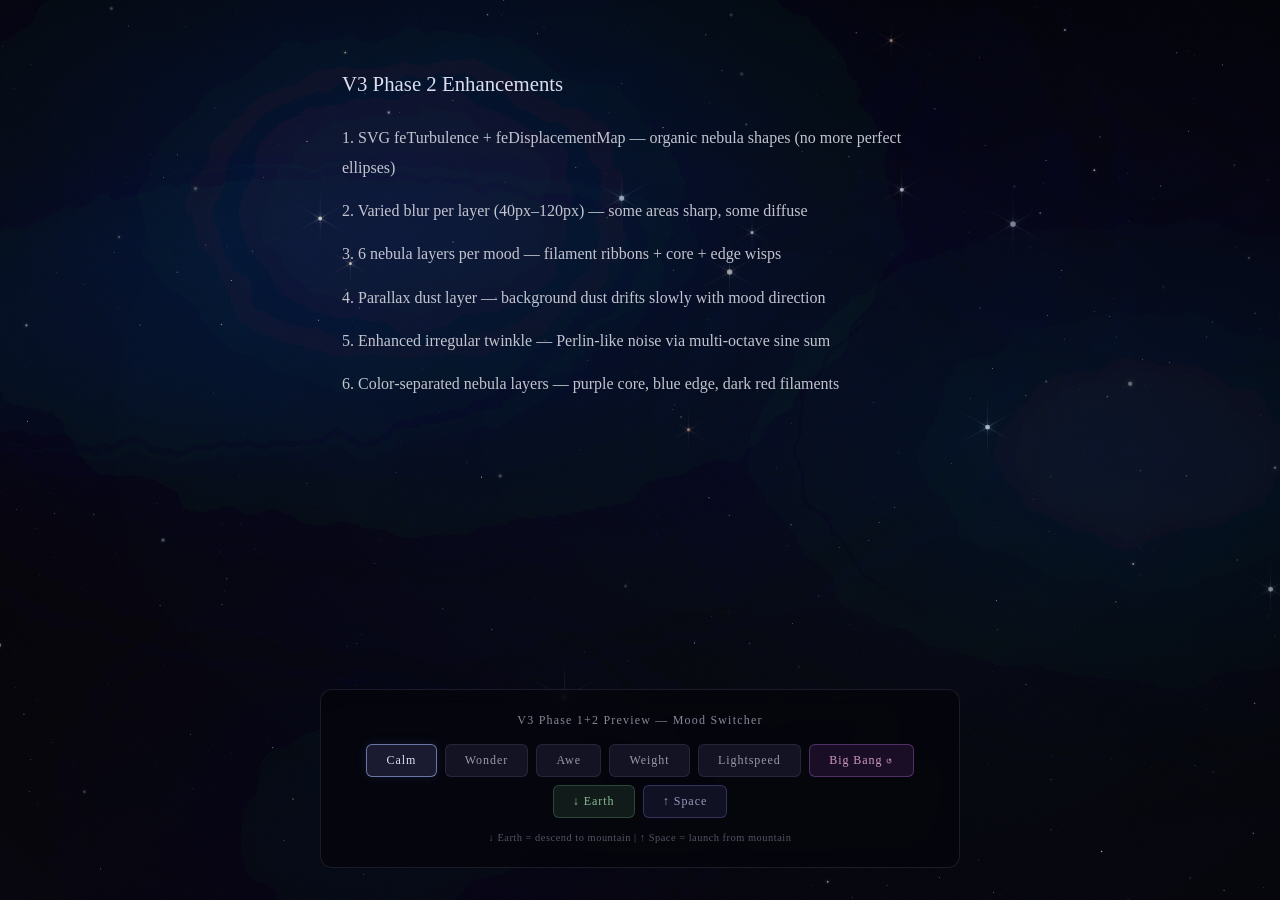
==== prototype-v3/index.html @ c9ac5941 "Add combined_manuscript_r019, music assets, catalog, and prototypes" ====
<!DOCTYPE html>
<html lang="zh-CN">
<head>
    <meta charset="UTF-8">
    <meta name="viewport" content="width=device-width, initial-scale=1.0">
    <title>Cinematic Space Background — V3 Phase 2 Preview</title>
    <link rel="stylesheet" href="style.css">
</head>
<body>
    <!-- SVG Filters for nebula distortion (Phase 2) -->
    <svg class="svg-filters" xmlns="http://www.w3.org/2000/svg">
        <defs>
            <!-- Turbulence filter for organic nebula shapes -->
            <filter id="nebula-warp-1" x="-20%" y="-20%" width="140%" height="140%">
                <feTurbulence type="fractalNoise" baseFrequency="0.012" numOctaves="4" seed="1" result="noise"/>
                <feDisplacementMap in="SourceGraphic" in2="noise" scale="45" xChannelSelector="R" yChannelSelector="G"/>
            </filter>
            <filter id="nebula-warp-2" x="-20%" y="-20%" width="140%" height="140%">
                <feTurbulence type="fractalNoise" baseFrequency="0.015" numOctaves="3" seed="42" result="noise"/>
                <feDisplacementMap in="SourceGraphic" in2="noise" scale="35" xChannelSelector="R" yChannelSelector="B"/>
            </filter>
            <filter id="nebula-warp-3" x="-20%" y="-20%" width="140%" height="140%">
                <feTurbulence type="fractalNoise" baseFrequency="0.009" numOctaves="5" seed="7" result="noise"/>
                <feDisplacementMap in="SourceGraphic" in2="noise" scale="55" xChannelSelector="G" yChannelSelector="R"/>
            </filter>
            <!-- Filament texture filter for wispy nebula structure -->
            <filter id="nebula-filament" x="-10%" y="-10%" width="120%" height="120%">
                <feTurbulence type="fractalNoise" baseFrequency="0.025 0.008" numOctaves="6" seed="13" result="noise"/>
                <feDisplacementMap in="SourceGraphic" in2="noise" scale="30" xChannelSelector="R" yChannelSelector="G"/>
            </filter>
        </defs>
    </svg>

    <!-- Background noise texture overlay -->
    <div class="space-noise"></div>

    <!-- Starfield canvas (enhanced with halos + spikes + parallax dust) -->
    <canvas class="starfield" id="starfield"></canvas>

    <!-- Aurora/Nebula system (Phase 2: 6 layers per mood + SVG distortion) -->
    <div class="aurora-bg">
        <div class="aurora-set aurora-calm active" id="aurora-calm">
            <div class="aurora-layer a1"></div>
            <div class="aurora-layer a2"></div>
            <div class="aurora-layer a3"></div>
            <div class="aurora-layer a4"></div>
            <div class="aurora-layer a5"></div>
            <div class="aurora-layer a6"></div>
        </div>
        <div class="aurora-set aurora-wonder" id="aurora-wonder">
            <div class="aurora-layer a1"></div>
            <div class="aurora-layer a2"></div>
            <div class="aurora-layer a3"></div>
            <div class="aurora-layer a4"></div>
            <div class="aurora-layer a5"></div>
            <div class="aurora-layer a6"></div>
        </div>
        <div class="aurora-set aurora-awe" id="aurora-awe">
            <div class="aurora-layer a1"></div>
            <div class="aurora-layer a2"></div>
            <div class="aurora-layer a3"></div>
            <div class="aurora-layer a4"></div>
            <div class="aurora-layer a5"></div>
            <div class="aurora-layer a6"></div>
        </div>
        <div class="aurora-set aurora-weight" id="aurora-weight">
            <div class="aurora-layer a1"></div>
            <div class="aurora-layer a2"></div>
            <div class="aurora-layer a3"></div>
            <div class="aurora-layer a4"></div>
            <div class="aurora-layer a5"></div>
            <div class="aurora-layer a6"></div>
        </div>
        <div class="aurora-set aurora-lightspeed" id="aurora-lightspeed">
            <div class="aurora-layer a1"></div>
            <div class="aurora-layer a2"></div>
            <div class="aurora-layer a3"></div>
            <div class="aurora-layer a4"></div>
            <div class="aurora-layer a5"></div>
            <div class="aurora-layer a6"></div>
        </div>
    </div>

    <!-- Big Bang Reverse transition overlay (chapter opening animation) -->
    <div class="bigbang-overlay" id="bigbangOverlay">
        <div class="bigbang-flash"></div>
        <div class="bigbang-title" id="bigbangTitle">
            <p class="bigbang-subtitle">第二章</p>
            <h1 class="bigbang-heading">我不是罪人</h1>
        </div>
    </div>

    <!-- Mountain silhouette (no earth-sky backdrop — fully transparent above mountain) -->
    <div class="mountain-layer" id="mountainLayer">
        <img src="mountain.png" class="mountain-img" alt="">
    </div>

    <!-- Demo controls for preview -->
    <div class="demo-controls">
        <h3>V3 Phase 1+2 Preview — Mood Switcher</h3>
        <div class="demo-buttons">
            <button onclick="switchMood('calm')" class="active">Calm</button>
            <button onclick="switchMood('wonder')">Wonder</button>
            <button onclick="switchMood('awe')">Awe</button>
            <button onclick="switchMood('weight')">Weight</button>
            <button onclick="switchMood('lightspeed')">Lightspeed</button>
            <button onclick="triggerBigBang()" class="btn-special">Big Bang ↺</button>
            <button onclick="triggerDownToEarth()" class="btn-earth">↓ Earth</button>
            <button onclick="triggerFlyToSpace()" class="btn-space">↑ Space</button>
        </div>
        <p class="demo-hint">↓ Earth = descend to mountain | ↑ Space = launch from mountain</p>
    </div>

    <!-- Demo content to show text readability -->
    <main class="content visible">
        <section class="zone" data-mood="calm">
            <div class="text-block">
                <p class="lead">V3 Phase 2 Enhancements</p>
                <p>1. SVG feTurbulence + feDisplacementMap — organic nebula shapes (no more perfect ellipses)</p>
                <p>2. Varied blur per layer (40px–120px) — some areas sharp, some diffuse</p>
                <p>3. 6 nebula layers per mood — filament ribbons + core + edge wisps</p>
                <p>4. Parallax dust layer — background dust drifts slowly with mood direction</p>
                <p>5. Enhanced irregular twinkle — Perlin-like noise via multi-octave sine sum</p>
                <p>6. Color-separated nebula layers — purple core, blue edge, dark red filaments</p>
            </div>
        </section>
    </main>

    <script src="starfield-v3.js"></script>
    <script src="demo.js"></script>
</body>
</html>
---- prototype-v3/style.css ----
/* ===== V3 Phase 1+2 — Enhanced Cinematic Space ===== */

*, *::before, *::after {
    margin: 0;
    padding: 0;
    box-sizing: border-box;
}

html { scroll-behavior: smooth; }

/* ===== BODY: Deep space gradient ===== */
body {
    font-family: "Noto Serif SC", "Source Han Serif CN", Georgia, serif;
    line-height: 1.9;
    color: #e8e8e8;
    overflow-x: hidden;
    -webkit-font-smoothing: antialiased;
    background: 
        radial-gradient(ellipse at 20% 30%, rgba(8, 6, 18, 1) 0%, transparent 50%),
        radial-gradient(ellipse at 80% 70%, rgba(6, 10, 16, 1) 0%, transparent 50%),
        radial-gradient(ellipse at 50% 50%, rgba(5, 5, 12, 1) 0%, transparent 70%),
        linear-gradient(180deg, #040408 0%, #060510 30%, #050508 60%, #080610 100%);
    background-color: #050508;
    min-height: 100vh;
}

/* ===== SVG FILTERS (hidden) ===== */
.svg-filters {
    position: absolute;
    width: 0; height: 0;
    overflow: hidden;
}

/* ===== SPACE NOISE TEXTURE ===== */
.space-noise {
    position: fixed;
    top: 0; left: 0;
    width: 100vw; height: 100vh;
    z-index: -3;
    opacity: 0.035;
    pointer-events: none;
    background-image: url("data:image/svg+xml,%3Csvg viewBox='0 0 256 256' xmlns='http://www.w3.org/2000/svg'%3E%3Cfilter id='noise'%3E%3CfeTurbulence type='fractalNoise' baseFrequency='0.85' numOctaves='4' stitchTiles='stitch'/%3E%3C/filter%3E%3Crect width='100%25' height='100%25' filter='url(%23noise)'/%3E%3C/svg%3E");
    background-repeat: repeat;
    background-size: 256px 256px;
}

/* ===== STARFIELD CANVAS (ABOVE aurora — stars are in front of nebula) ===== */
.starfield {
    position: fixed;
    top: 0; left: 0;
    width: 100vw;
    height: 300vh; /* TALL canvas — 3x viewport, stars fill entire height */
    z-index: 0;
    pointer-events: none;
    transform: translateY(-100vh); /* start centered (middle third visible) */
    /* NO CSS transition — JS handles animation for better easing control */
}

/* ===== AURORA BACKGROUND (BEHIND stars) ===== */
.aurora-bg {
    position: fixed;
    top: 0; left: 0;
    width: 100vw; height: 100vh;
    z-index: -1;
    overflow: hidden;
}

/* Asymmetric vignette — BELOW stars, just darkens nebula edges */
.aurora-bg::after {
    content: '';
    position: absolute;
    top: 0; left: 0;
    width: 100%; height: 100%;
    background: 
        radial-gradient(ellipse at 40% 35%,
            rgba(3, 3, 8, 0.1) 0%,
            rgba(3, 3, 8, 0.0) 30%,
            rgba(3, 3, 8, 0.4) 100%);
    pointer-events: none;
    z-index: 0;
}

.aurora-set {
    position: absolute;
    top: 0; left: 0;
    width: 100%; height: 100%;
    opacity: 0;
    transition: opacity 5s ease;
}
.aurora-set.active { opacity: 1; }

/* Phase 2: Base aurora layer — NO border-radius, use SVG filter for organic shape */
.aurora-layer {
    position: absolute;
    border-radius: 45% 55% 60% 40% / 50% 45% 55% 50%;
}

/* ===== CALM: 6 layers — faint cold nebula ===== */
/* a1: main body (warped, medium blur) */
.aurora-calm .a1 {
    width: 130vw; height: 130vh;
    top: -35%; left: -20%;
    filter: blur(70px) url(#nebula-warp-1);
    background: radial-gradient(ellipse at 40% 45%,
        rgba(20, 50, 110, 0.55) 0%,
        rgba(12, 30, 70, 0.25) 25%,
        rgba(6, 18, 45, 0.08) 45%,
        transparent 65%);
    animation: auroraFloat1 30s ease-in-out infinite, auroraBreathe 10s ease-in-out infinite;
}
/* a2: secondary (different warp, lighter blur) */
.aurora-calm .a2 {
    width: 90vw; height: 90vh;
    top: 5%; right: -25%;
    filter: blur(55px) url(#nebula-warp-2);
    background: radial-gradient(ellipse at 60% 50%,
        rgba(25, 60, 120, 0.4) 0%,
        rgba(14, 38, 75, 0.15) 30%,
        transparent 55%);
    animation: auroraFloat2 30s ease-in-out infinite, auroraBreathe 12s ease-in-out infinite;
    animation-delay: -10s, -4s;
}
/* a3: edge wisp (heavy blur, subtle) */
.aurora-calm .a3 {
    width: 70vw; height: 60vh;
    bottom: -15%; left: 5%;
    filter: blur(90px) url(#nebula-warp-3);
    background: radial-gradient(ellipse at 35% 60%,
        rgba(15, 35, 80, 0.3) 0%,
        rgba(8, 20, 50, 0.1) 35%,
        transparent 55%);
    animation: auroraFloat3 30s ease-in-out infinite, auroraBreathe 14s ease-in-out infinite;
    animation-delay: -20s, -7s;
}
/* a4: deep background glow (very heavy blur) */
.aurora-calm .a4 {
    width: 160vw; height: 160vh;
    top: -40%; left: -30%;
    filter: blur(120px);
    background: radial-gradient(ellipse at 55% 55%,
        rgba(10, 25, 60, 0.2) 0%,
        rgba(5, 12, 35, 0.08) 30%,
        transparent 50%);
    animation: auroraFloat2 45s ease-in-out infinite, auroraBreathe 16s ease-in-out infinite;
    animation-delay: -15s, -10s;
}
/* a5: Phase 2 — filament ribbon (narrow, warped, sharp) */
.aurora-calm .a5 {
    width: 100vw; height: 30vh;
    top: 20%; left: -10%;
    filter: blur(40px) url(#nebula-filament);
    background: linear-gradient(135deg,
        rgba(15, 40, 90, 0.2) 0%,
        rgba(20, 55, 110, 0.12) 40%,
        transparent 70%);
    animation: auroraFloat3 38s ease-in-out infinite, auroraBreathe 18s ease-in-out infinite;
    animation-delay: -8s, -12s;
    border-radius: 30% 70% 60% 40% / 80% 20% 80% 20%;
}
/* a6: Phase 2 — color-separated edge (slightly different hue) */
.aurora-calm .a6 {
    width: 80vw; height: 70vh;
    top: -10%; right: -15%;
    filter: blur(95px) url(#nebula-warp-2);
    background: radial-gradient(ellipse at 70% 40%,
        rgba(12, 30, 75, 0.18) 0%,
        rgba(8, 18, 50, 0.06) 30%,
        transparent 48%);
    animation: auroraFloat1 42s ease-in-out infinite, auroraBreathe 20s ease-in-out infinite;
    animation-delay: -22s, -14s;
}

/* ===== WONDER: 6 layers — purple/magenta emerging ===== */
.aurora-wonder .a1 {
    width: 130vw; height: 130vh;
    top: -30%; left: -15%;
    filter: blur(65px) url(#nebula-warp-1);
    background: radial-gradient(ellipse at 35% 40%,
        rgba(55, 35, 120, 0.55) 0%,
        rgba(30, 20, 75, 0.25) 22%,
        rgba(15, 10, 45, 0.08) 45%,
        transparent 65%);
    animation: auroraFloat1 22s ease-in-out infinite, auroraBreathe 9s ease-in-out infinite;
}
.aurora-wonder .a2 {
    width: 85vw; height: 80vh;
    top: 10%; right: -20%;
    filter: blur(50px) url(#nebula-warp-2);
    background: radial-gradient(ellipse at 65% 45%,
        rgba(70, 30, 130, 0.45) 0%,
        rgba(40, 18, 80, 0.18) 28%,
        transparent 60%);
    animation: auroraFloat2 22s ease-in-out infinite, auroraBreathe 11s ease-in-out infinite;
    animation-delay: -7s, -3s;
}
.aurora-wonder .a3 {
    width: 65vw; height: 55vh;
    bottom: -10%; left: 20%;
    filter: blur(80px) url(#nebula-warp-3);
    background: radial-gradient(ellipse at 50% 55%,
        rgba(50, 25, 100, 0.38) 0%,
        rgba(28, 14, 60, 0.14) 30%,
        transparent 55%);
    animation: auroraFloat3 22s ease-in-out infinite, auroraBreathe 13s ease-in-out infinite;
    animation-delay: -14s, -6s;
}
.aurora-wonder .a4 {
    width: 150vw; height: 140vh;
    top: -35%; right: -30%;
    filter: blur(110px);
    background: radial-gradient(ellipse at 60% 40%,
        rgba(40, 20, 90, 0.22) 0%,
        rgba(20, 10, 50, 0.08) 28%,
        transparent 48%);
    animation: auroraFloat1 35s ease-in-out infinite, auroraBreathe 15s ease-in-out infinite;
    animation-delay: -12s, -8s;
}
/* a5: filament — magenta ribbon */
.aurora-wonder .a5 {
    width: 110vw; height: 35vh;
    top: 30%; left: -15%;
    filter: blur(35px) url(#nebula-filament);
    background: linear-gradient(160deg,
        rgba(80, 25, 120, 0.25) 0%,
        rgba(55, 15, 90, 0.12) 35%,
        transparent 65%);
    animation: auroraFloat2 28s ease-in-out infinite, auroraBreathe 10s ease-in-out infinite;
    animation-delay: -5s, -2s;
    border-radius: 25% 75% 55% 45% / 75% 25% 75% 25%;
}
/* a6: blue edge separation */
.aurora-wonder .a6 {
    width: 90vw; height: 75vh;
    bottom: -20%; right: -10%;
    filter: blur(85px) url(#nebula-warp-1);
    background: radial-gradient(ellipse at 55% 60%,
        rgba(25, 45, 110, 0.2) 0%,
        rgba(12, 25, 65, 0.08) 28%,
        transparent 45%);
    animation: auroraFloat3 32s ease-in-out infinite, auroraBreathe 14s ease-in-out infinite;
    animation-delay: -18s, -9s;
}

/* ===== AWE: 6 layers — JWST deep field, vibrant multi-color ===== */
.aurora-awe .a1 {
    width: 140vw; height: 140vh;
    top: -35%; left: -25%;
    filter: blur(60px) url(#nebula-warp-1);
    background: 
        radial-gradient(ellipse at 28% 32%,
            rgba(120, 40, 160, 0.85) 0%,
            rgba(70, 22, 110, 0.4) 18%,
            rgba(30, 10, 60, 0.12) 38%,
            transparent 55%),
        radial-gradient(ellipse at 78% 68%,
            rgba(25, 80, 170, 0.65) 0%,
            rgba(12, 45, 100, 0.28) 20%,
            transparent 52%);
    animation: auroraFloat1 20s ease-in-out infinite, auroraBreathe 8s ease-in-out infinite;
}
.aurora-awe .a2 {
    width: 100vw; height: 90vh;
    top: 5%; right: -15%;
    filter: blur(50px) url(#nebula-warp-2);
    background: 
        radial-gradient(ellipse at 50% 38%,
            rgba(140, 50, 150, 0.75) 0%,
            rgba(80, 28, 95, 0.32) 18%,
            transparent 48%),
        radial-gradient(ellipse at 18% 72%,
            rgba(35, 90, 170, 0.55) 0%,
            rgba(18, 50, 100, 0.22) 20%,
            transparent 45%);
    animation: auroraFloat2 20s ease-in-out infinite, auroraBreathe 10s ease-in-out infinite;
    animation-delay: -6s, -3s;
}
.aurora-awe .a3 {
    width: 75vw; height: 65vh;
    bottom: -10%; left: 10%;
    filter: blur(75px) url(#nebula-warp-3);
    background: 
        radial-gradient(ellipse at 42% 48%,
            rgba(100, 55, 140, 0.65) 0%,
            rgba(55, 30, 85, 0.28) 18%,
            transparent 45%),
        radial-gradient(ellipse at 82% 28%,
            rgba(30, 70, 130, 0.45) 0%,
            rgba(15, 38, 75, 0.15) 20%,
            transparent 38%);
    animation: auroraFloat3 20s ease-in-out infinite, auroraBreathe 12s ease-in-out infinite;
    animation-delay: -13s, -5s;
}
/* a4: warm gold pocket (JWST signature) */
.aurora-awe .a4 {
    width: 80vw; height: 70vh;
    top: -5%; left: 15%;
    filter: blur(45px) url(#nebula-warp-2);
    background: 
        radial-gradient(ellipse at 65% 25%,
            rgba(200, 120, 40, 0.4) 0%,
            rgba(140, 70, 20, 0.15) 18%,
            transparent 38%),
        radial-gradient(ellipse at 30% 70%,
            rgba(180, 80, 30, 0.3) 0%,
            rgba(120, 50, 15, 0.1) 16%,
            transparent 32%);
    animation: auroraFloat2 25s ease-in-out infinite, auroraBreathe 9s ease-in-out infinite;
    animation-delay: -8s, -4s;
}
/* a5: dark red filament ribbon */
.aurora-awe .a5 {
    width: 120vw; height: 25vh;
    top: 40%; left: -20%;
    filter: blur(30px) url(#nebula-filament);
    background: linear-gradient(145deg,
        rgba(140, 30, 50, 0.3) 0%,
        rgba(100, 20, 40, 0.15) 30%,
        rgba(60, 10, 30, 0.05) 55%,
        transparent 75%);
    animation: auroraFloat3 24s ease-in-out infinite, auroraBreathe 7s ease-in-out infinite;
    animation-delay: -4s, -1s;
    border-radius: 20% 80% 65% 35% / 85% 15% 85% 15%;
}
/* a6: deep background envelope */
.aurora-awe .a6 {
    width: 170vw; height: 160vh;
    top: -45%; left: -35%;
    filter: blur(130px);
    background: 
        radial-gradient(ellipse at 45% 50%,
            rgba(80, 30, 120, 0.25) 0%,
            rgba(40, 15, 70, 0.1) 22%,
            transparent 42%),
        radial-gradient(ellipse at 70% 30%,
            rgba(20, 60, 130, 0.2) 0%,
            rgba(10, 30, 70, 0.06) 20%,
            transparent 38%);
    animation: auroraFloat1 32s ease-in-out infinite, auroraBreathe 14s ease-in-out infinite;
    animation-delay: -16s, -10s;
}

/* ===== WEIGHT: 6 layers — void, nebula dissolving ===== */
.aurora-weight .a1 {
    width: 120vw; height: 120vh;
    top: -30%; left: -15%;
    filter: blur(90px) url(#nebula-warp-1);
    background: radial-gradient(ellipse at 45% 50%,
        rgba(18, 14, 45, 0.3) 0%,
        rgba(8, 6, 25, 0.1) 30%,
        transparent 50%);
    animation: auroraFloat1 40s ease-in-out infinite, auroraBreathe 18s ease-in-out infinite;
}
.aurora-weight .a2 {
    width: 80vw; height: 70vh;
    top: 15%; right: -20%;
    filter: blur(100px) url(#nebula-warp-2);
    background: radial-gradient(ellipse at 55% 45%,
        rgba(20, 12, 50, 0.25) 0%,
        rgba(10, 7, 28, 0.08) 30%,
        transparent 48%);
    animation: auroraFloat2 40s ease-in-out infinite, auroraBreathe 20s ease-in-out infinite;
    animation-delay: -12s, -8s;
}
.aurora-weight .a3 {
    width: 60vw; height: 50vh;
    bottom: -5%; left: 15%;
    filter: blur(80px) url(#nebula-warp-3);
    background: radial-gradient(ellipse at 40% 55%,
        rgba(14, 8, 35, 0.2) 0%,
        rgba(6, 4, 18, 0.06) 30%,
        transparent 48%);
    animation: auroraFloat3 40s ease-in-out infinite, auroraBreathe 22s ease-in-out infinite;
    animation-delay: -25s, -12s;
}
.aurora-weight .a4 {
    width: 140vw; height: 130vh;
    top: -30%; left: -20%;
    filter: blur(120px);
    background: radial-gradient(ellipse at 50% 50%,
        rgba(10, 6, 28, 0.15) 0%,
        rgba(5, 3, 14, 0.05) 30%,
        transparent 45%);
    animation: auroraFloat1 55s ease-in-out infinite, auroraBreathe 25s ease-in-out infinite;
    animation-delay: -20s, -15s;
}
.aurora-weight .a5 {
    width: 90vw; height: 20vh;
    top: 50%; left: 0%;
    filter: blur(60px) url(#nebula-filament);
    background: linear-gradient(170deg,
        rgba(12, 8, 30, 0.15) 0%,
        rgba(8, 5, 20, 0.06) 40%,
        transparent 65%);
    animation: auroraFloat2 50s ease-in-out infinite, auroraBreathe 28s ease-in-out infinite;
    animation-delay: -30s, -18s;
    border-radius: 35% 65% 50% 50% / 70% 30% 70% 30%;
}
.aurora-weight .a6 {
    width: 100vw; height: 80vh;
    top: -15%; right: -10%;
    filter: blur(110px);
    background: radial-gradient(ellipse at 60% 45%,
        rgba(8, 5, 22, 0.12) 0%,
        rgba(4, 3, 12, 0.04) 30%,
        transparent 45%);
    animation: auroraFloat3 48s ease-in-out infinite, auroraBreathe 30s ease-in-out infinite;
    animation-delay: -35s, -20s;
}

/* ===== LIGHTSPEED: 6 layers — full cosmic glory ===== */
.aurora-lightspeed .a1 {
    width: 140vw; height: 140vh;
    top: -30%; left: -20%;
    filter: blur(55px) url(#nebula-warp-1);
    background: 
        radial-gradient(ellipse at 35% 40%,
            rgba(130, 60, 200, 0.85) 0%,
            rgba(80, 35, 140, 0.4) 18%,
            transparent 50%),
        radial-gradient(ellipse at 72% 65%,
            rgba(40, 100, 200, 0.65) 0%,
            rgba(20, 55, 120, 0.25) 20%,
            transparent 42%);
    animation: auroraFloat1 14s ease-in-out infinite, auroraBreathe 5s ease-in-out infinite;
}
.aurora-lightspeed .a2 {
    width: 100vw; height: 95vh;
    top: 0%; right: -15%;
    filter: blur(45px) url(#nebula-warp-2);
    background: 
        radial-gradient(ellipse at 50% 45%,
            rgba(160, 60, 180, 0.75) 0%,
            rgba(90, 30, 110, 0.3) 18%,
            transparent 42%),
        radial-gradient(ellipse at 20% 70%,
            rgba(50, 120, 200, 0.55) 0%,
            rgba(25, 65, 120, 0.2) 20%,
            transparent 40%);
    animation: auroraFloat2 14s ease-in-out infinite, auroraBreathe 6s ease-in-out infinite;
    animation-delay: -5s, -2s;
}
.aurora-lightspeed .a3 {
    width: 80vw; height: 70vh;
    bottom: -5%; left: 10%;
    filter: blur(70px) url(#nebula-warp-3);
    background: 
        radial-gradient(ellipse at 45% 50%,
            rgba(100, 50, 160, 0.6) 0%,
            rgba(55, 28, 95, 0.22) 18%,
            transparent 40%),
        radial-gradient(ellipse at 75% 25%,
            rgba(255, 180, 60, 0.35) 0%,
            rgba(200, 110, 30, 0.1) 14%,
            transparent 26%);
    animation: auroraFloat3 14s ease-in-out infinite, auroraBreathe 7s ease-in-out infinite;
    animation-delay: -9s, -4s;
}
/* a4: golden burst */
.aurora-lightspeed .a4 {
    width: 90vw; height: 80vh;
    top: -10%; left: 20%;
    filter: blur(40px) url(#nebula-warp-2);
    background: 
        radial-gradient(ellipse at 60% 20%,
            rgba(240, 150, 50, 0.5) 0%,
            rgba(180, 90, 25, 0.2) 15%,
            transparent 35%),
        radial-gradient(ellipse at 30% 80%,
            rgba(220, 120, 40, 0.35) 0%,
            rgba(160, 70, 20, 0.1) 14%,
            transparent 28%);
    animation: auroraFloat2 16s ease-in-out infinite, auroraBreathe 4s ease-in-out infinite;
    animation-delay: -3s, -1s;
}
/* a5: bright filament streaks */
.aurora-lightspeed .a5 {
    width: 130vw; height: 30vh;
    top: 25%; left: -20%;
    filter: blur(25px) url(#nebula-filament);
    background: linear-gradient(130deg,
        rgba(160, 60, 200, 0.4) 0%,
        rgba(100, 40, 160, 0.2) 25%,
        rgba(40, 100, 200, 0.15) 50%,
        rgba(240, 150, 50, 0.1) 75%,
        transparent 90%);
    animation: auroraFloat3 12s ease-in-out infinite, auroraBreathe 3.5s ease-in-out infinite;
    animation-delay: -2s, -1s;
    border-radius: 15% 85% 70% 30% / 90% 10% 90% 10%;
}
/* a6: deep envelope */
.aurora-lightspeed .a6 {
    width: 180vw; height: 170vh;
    top: -50%; left: -40%;
    filter: blur(140px);
    background: 
        radial-gradient(ellipse at 50% 50%,
            rgba(100, 40, 160, 0.3) 0%,
            rgba(50, 20, 90, 0.12) 20%,
            transparent 40%),
        radial-gradient(ellipse at 30% 70%,
            rgba(30, 80, 160, 0.25) 0%,
            rgba(15, 40, 90, 0.08) 18%,
            transparent 35%);
    animation: auroraFloat1 18s ease-in-out infinite, auroraBreathe 4s ease-in-out infinite;
    animation-delay: -6s, -1s;
}

/* ===== AURORA KEYFRAMES ===== */
@keyframes auroraFloat1 {
    0% { transform: translate(0%, 0%) scale(1) rotate(0deg); }
    20% { transform: translate(8%, 5%) scale(1.08) rotate(1.5deg); }
    40% { transform: translate(-5%, 10%) scale(0.95) rotate(-1deg); }
    60% { transform: translate(10%, -5%) scale(1.05) rotate(2deg); }
    80% { transform: translate(-3%, -8%) scale(1.02) rotate(-0.5deg); }
    100% { transform: translate(0%, 0%) scale(1) rotate(0deg); }
}

@keyframes auroraFloat2 {
    0% { transform: translate(0%, 0%) scale(1) rotate(0deg); }
    20% { transform: translate(-7%, 8%) scale(1.06) rotate(-2deg); }
    40% { transform: translate(10%, -4%) scale(0.94) rotate(1.5deg); }
    60% { transform: translate(-4%, 6%) scale(1.08) rotate(-1deg); }
    80% { transform: translate(6%, -7%) scale(0.97) rotate(2deg); }
    100% { transform: translate(0%, 0%) scale(1) rotate(0deg); }
}

@keyframes auroraFloat3 {
    0% { transform: translate(0%, 0%) scale(1) rotate(0deg); }
    20% { transform: translate(5%, -6%) scale(1.1) rotate(2deg); }
    40% { transform: translate(-8%, 4%) scale(0.92) rotate(-2.5deg); }
    60% { transform: translate(7%, 8%) scale(1.04) rotate(1deg); }
    80% { transform: translate(-6%, -4%) scale(1.07) rotate(-1.5deg); }
    100% { transform: translate(0%, 0%) scale(1) rotate(0deg); }
}

/* Breathing — subtle opacity pulse */
@keyframes auroraBreathe {
    0%   { opacity: 1; }
    50%  { opacity: 0.88; }
    100% { opacity: 1; }
}

/* ===== DEMO CONTROLS ===== */
.demo-controls {
    position: fixed;
    bottom: 2rem;
    left: 50%;
    transform: translateX(-50%);
    z-index: 100;
    text-align: center;
    background: rgba(5, 5, 12, 0.85);
    border: 1px solid rgba(80, 80, 110, 0.3);
    backdrop-filter: blur(10px);
    padding: 1.2rem 2rem;
    border-radius: 12px;
}
.demo-controls h3 {
    font-size: 0.75rem;
    color: #889;
    letter-spacing: 0.1em;
    margin-bottom: 0.8rem;
    font-weight: 400;
}
.demo-buttons {
    display: flex;
    gap: 0.5rem;
    justify-content: center;
    flex-wrap: wrap;
}
.demo-buttons button {
    background: rgba(30, 30, 50, 0.6);
    border: 1px solid rgba(80, 80, 120, 0.3);
    color: #99a;
    padding: 0.5rem 1.2rem;
    font-size: 0.75rem;
    cursor: pointer;
    border-radius: 6px;
    letter-spacing: 0.08em;
    transition: all 0.3s ease;
    font-family: inherit;
}
.demo-buttons button:hover {
    border-color: rgba(130, 140, 200, 0.5);
    color: #ccd;
    background: rgba(50, 50, 80, 0.5);
}
.demo-buttons button.active {
    border-color: rgba(140, 160, 220, 0.7);
    color: #dde;
    background: rgba(60, 60, 100, 0.4);
    box-shadow: 0 0 12px rgba(100, 120, 200, 0.15);
}
.demo-hint {
    font-size: 0.65rem;
    color: #556;
    margin-top: 0.6rem;
    letter-spacing: 0.05em;
}

/* ===== CONTENT ===== */
.content {
    max-width: 660px;
    margin: 0 auto;
    padding: 4rem 2rem 12rem;
    opacity: 0;
    transition: opacity 2s ease;
    position: relative;
    z-index: 10; /* ABOVE mountain, above starfield — text never gets covered */
}
.content.visible { opacity: 1; }

.zone { margin-bottom: 4rem; }
.text-block { margin-bottom: 2rem; }
.text-block p { margin-bottom: 0.8rem; font-size: 1rem; color: rgba(215, 215, 225, 0.9); }
.text-block .lead { font-size: 1.3rem; color: #dde; margin-bottom: 1.2rem; }

/* ===== RESPONSIVE ===== */
@media (max-width: 600px) {
    .content { padding: 3rem 1.2rem 10rem; }
    .text-block p { font-size: 0.95rem; }
    .aurora-layer { filter: blur(50px) !important; }
    .demo-controls { padding: 1rem 1.2rem; }
    .demo-buttons button { padding: 0.4rem 0.8rem; font-size: 0.7rem; }
}

/* ===== BIG BANG REVERSE — Chapter Opening Overlay ===== */
.bigbang-overlay {
    position: fixed;
    top: 0; left: 0;
    width: 100vw; height: 100vh;
    z-index: 200;
    pointer-events: none;
    opacity: 0;
    display: flex;
    align-items: center;
    justify-content: center;
}
.bigbang-overlay.active {
    opacity: 1;
    pointer-events: auto;
}

/* Flash: solid warm grey (NOT semi-transparent white — that shows content behind) */
.bigbang-flash {
    position: absolute;
    top: 0; left: 0;
    width: 100%; height: 100%;
    background: #e8e5e0; /* solid warm grey — opaque, gentle on eyes */
    opacity: 0;
}

/* Title: appears after flash — typewriter effect */
.bigbang-title {
    position: relative;
    z-index: 1;
    text-align: center;
    opacity: 0;
    transform: scale(0.95);
    transition: opacity 0.8s ease, transform 0.8s ease;
}
.bigbang-overlay.show-title .bigbang-flash {
    opacity: 1; /* fully opaque grey — no content bleed-through */
}
.bigbang-overlay.show-title .bigbang-title {
    opacity: 1;
    transform: scale(1);
}
.bigbang-subtitle {
    font-size: 0.75rem;
    letter-spacing: 0.4em;
    color: #444;
    text-transform: uppercase;
    margin-bottom: 1rem;
    min-height: 1.2em;
}
.bigbang-heading {
    font-size: 2rem;
    font-weight: 400;
    color: #111;
    letter-spacing: 0.08em;
    min-height: 1.2em;
}
/* Typewriter cursor for big bang title */
.bb-cursor {
    display: inline-block;
    color: #666;
    font-weight: 300;
    animation: bbCursorBlink 0.7s step-end infinite;
}
@keyframes bbCursorBlink {
    0%, 100% { opacity: 1; }
    50% { opacity: 0; }
}

/* Fade out: entire overlay fades to transparent */
.bigbang-overlay.fade-out {
    transition: opacity 2s ease;
    opacity: 0;
}

/* Special button style */
.btn-special {
    background: rgba(60, 30, 80, 0.4) !important;
    border-color: rgba(160, 100, 200, 0.4) !important;
    color: #c9b !important;
}
.btn-special:hover {
    background: rgba(80, 40, 110, 0.5) !important;
    border-color: rgba(180, 120, 220, 0.6) !important;
    color: #ecd !important;
}

/* ===== MOUNTAIN LAYER — Horizon/Earth Scene ===== */
/*
 * Full-viewport container that holds BOTH the earth sky gradient AND the mountain.
 * Slides up/down as one unit — sky always moves with mountain.
 */
.mountain-layer {
    position: fixed;
    bottom: 0;
    left: 0;
    width: 100vw;
    height: 100vh;
    z-index: 2;
    pointer-events: none;
    transform: translateY(100%);
    transition: transform 6s cubic-bezier(0.5, 0, 0.1, 1), visibility 0s linear 6s;
    visibility: hidden;
}

.mountain-layer.visible {
    transform: translateY(0%);
    visibility: visible;
    transition: transform 6s cubic-bezier(0.5, 0, 0.1, 1), visibility 0s linear 0s;
}

.mountain-layer.fly-away {
    transform: translateY(110%);
    transition: transform 6s cubic-bezier(0.5, 0, 0.1, 1), visibility 0s linear 6s;
    visibility: hidden;
}

/* === EARTH SKY: removed — mountain PNG transparency shows space directly === */

.mountain-img {
    position: absolute;
    bottom: 0;
    left: 0;
    width: 100%;
    height: 45%;
    object-fit: cover;
    object-position: bottom center;
    z-index: 1;
}

/* No mist layer — it was causing the glow artifact */

/* Demo button styles */
.btn-earth {
    background: rgba(30, 50, 40, 0.5) !important;
    border-color: rgba(80, 140, 100, 0.4) !important;
    color: #8b9 !important;
}
.btn-earth:hover {
    background: rgba(40, 70, 50, 0.6) !important;
    border-color: rgba(100, 170, 120, 0.6) !important;
    color: #adb !important;
}
.btn-space {
    background: rgba(30, 30, 60, 0.5) !important;
    border-color: rgba(100, 100, 180, 0.4) !important;
    color: #99b !important;
}
.btn-space:hover {
    background: rgba(40, 40, 80, 0.6) !important;
    border-color: rgba(130, 130, 210, 0.6) !important;
    color: #bbd !important;
}
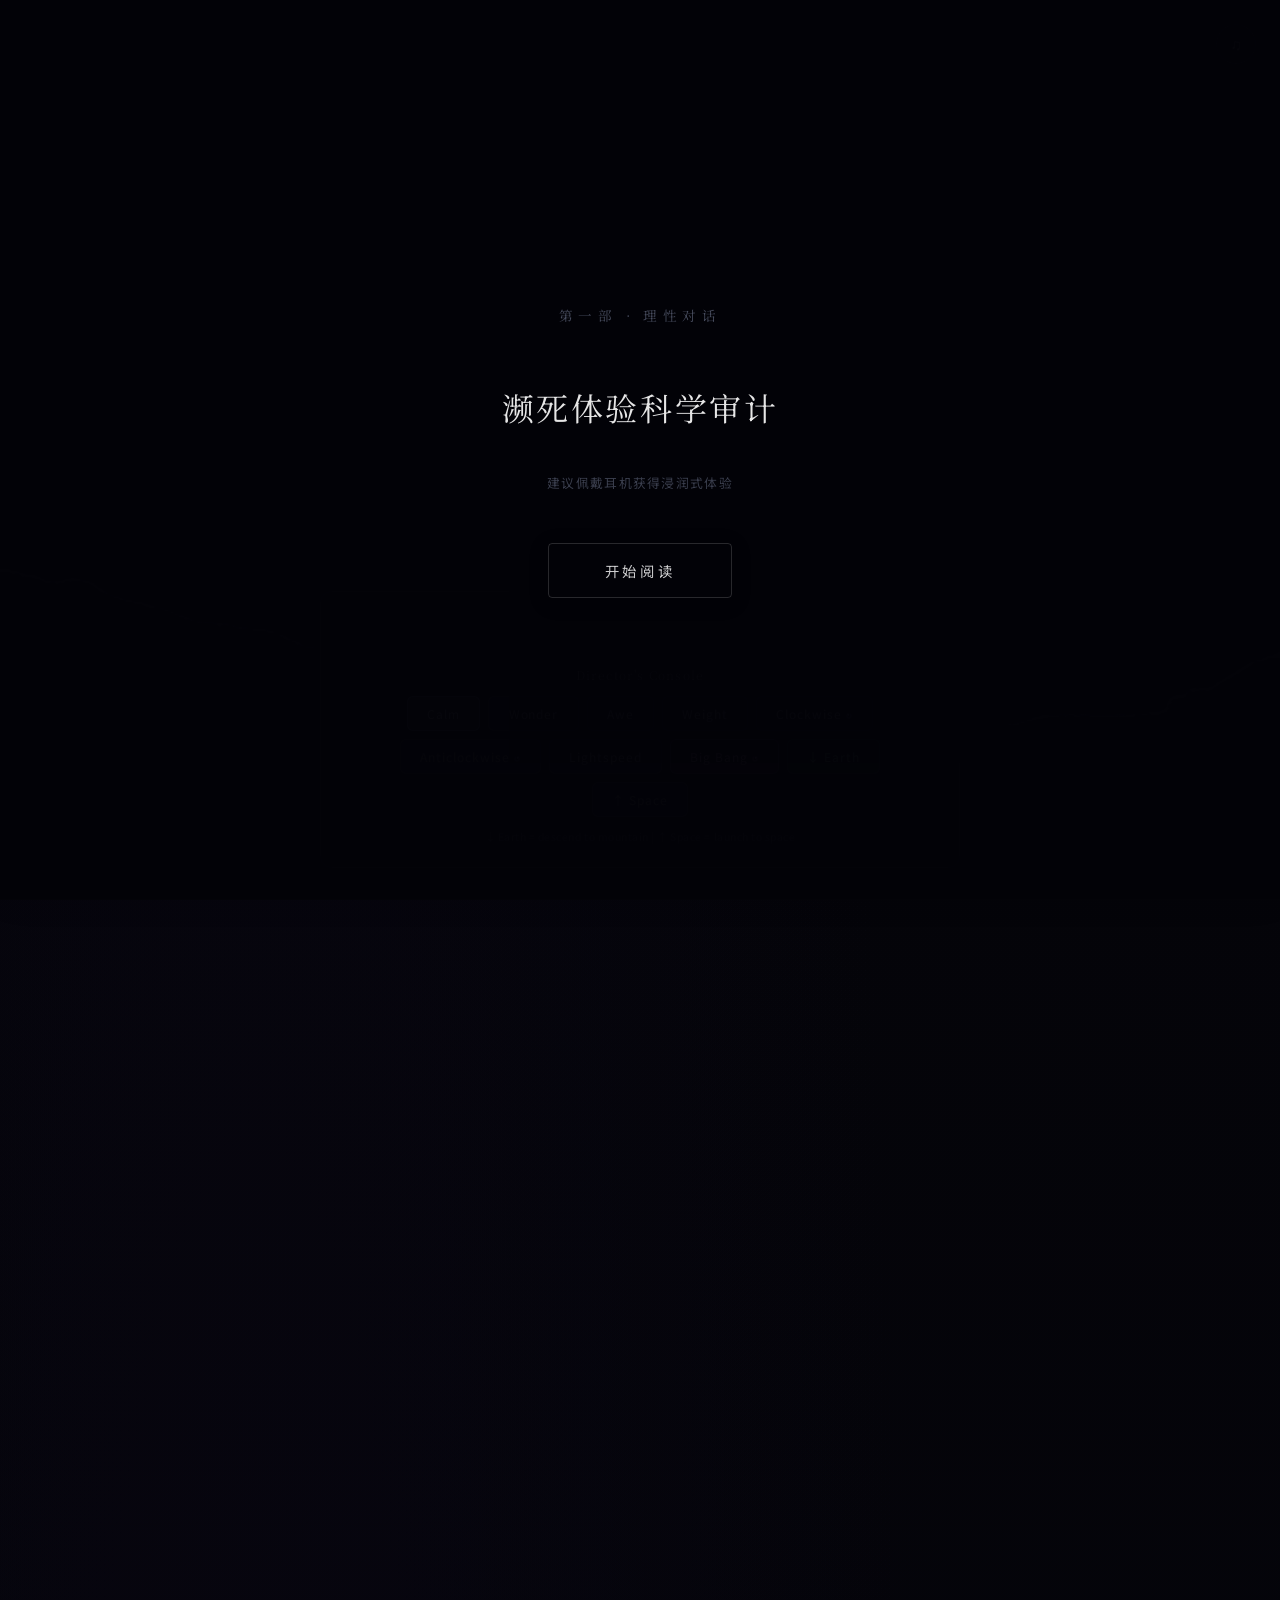
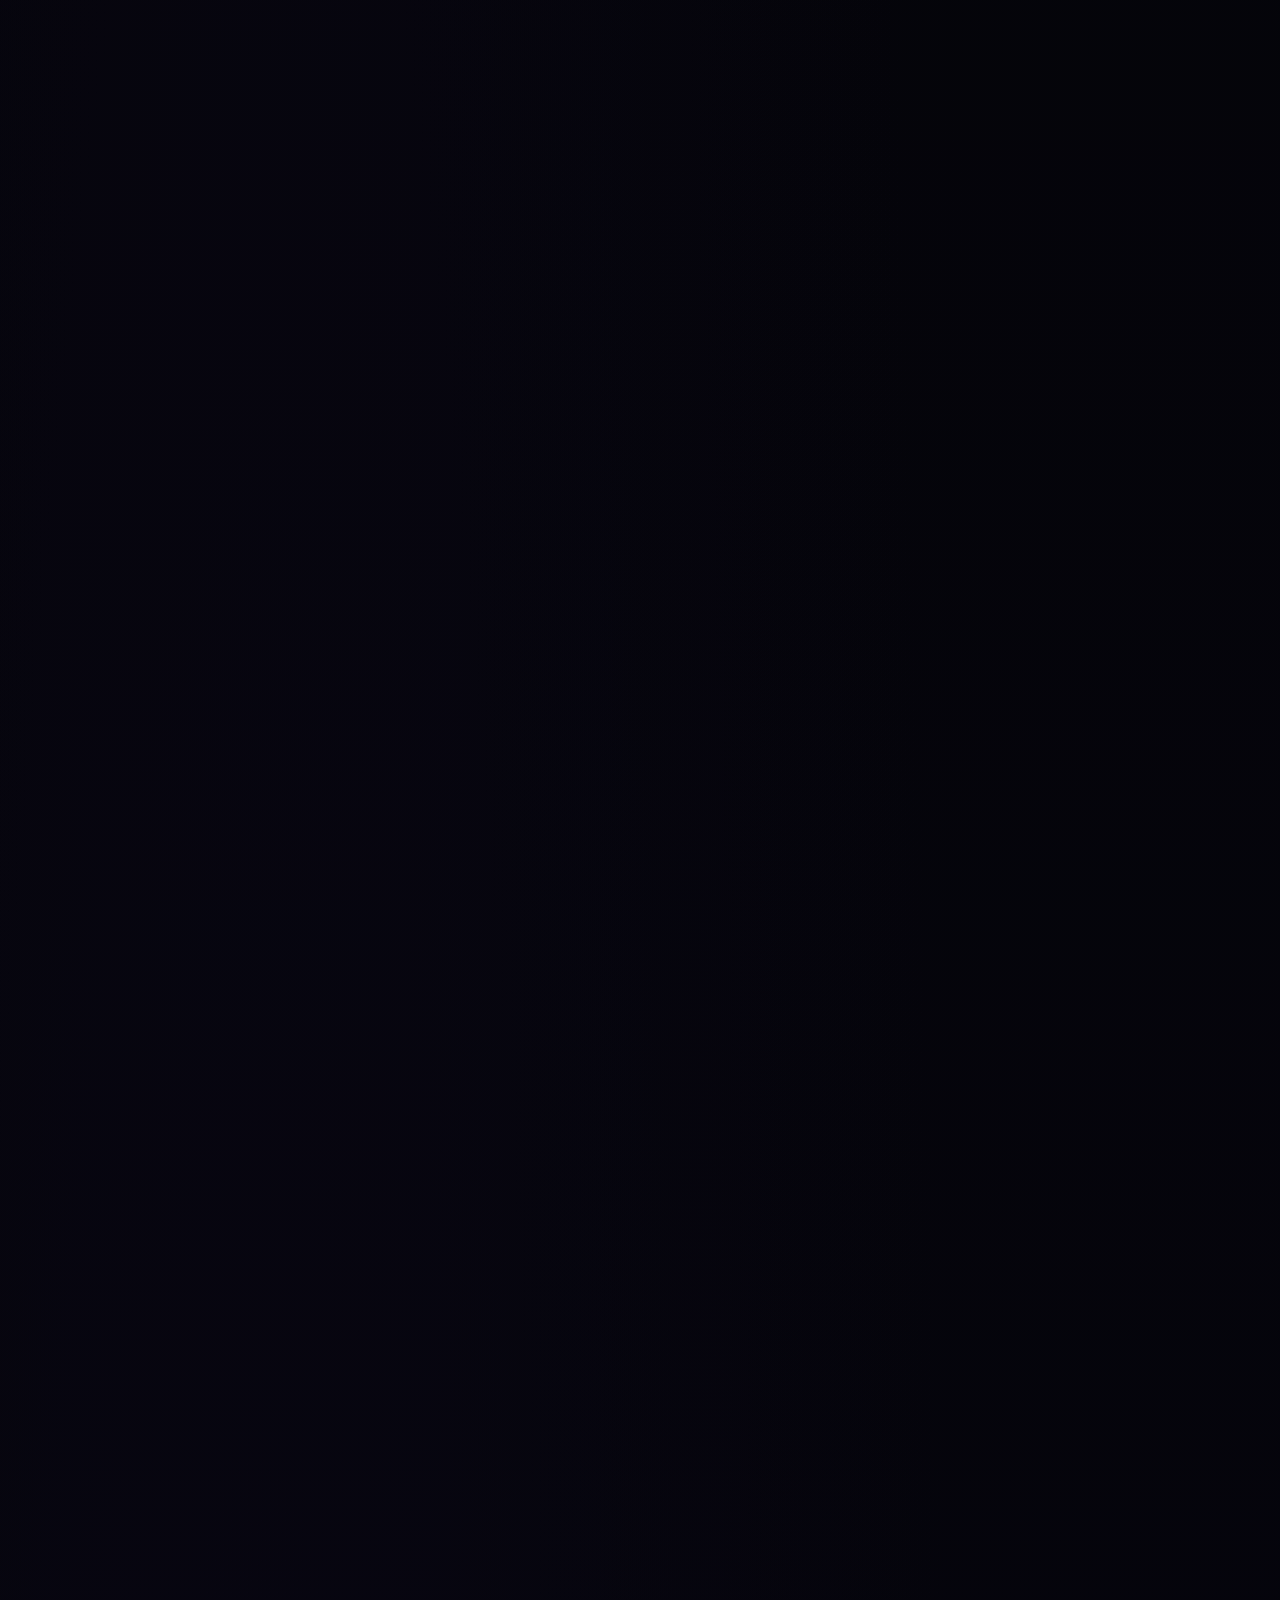
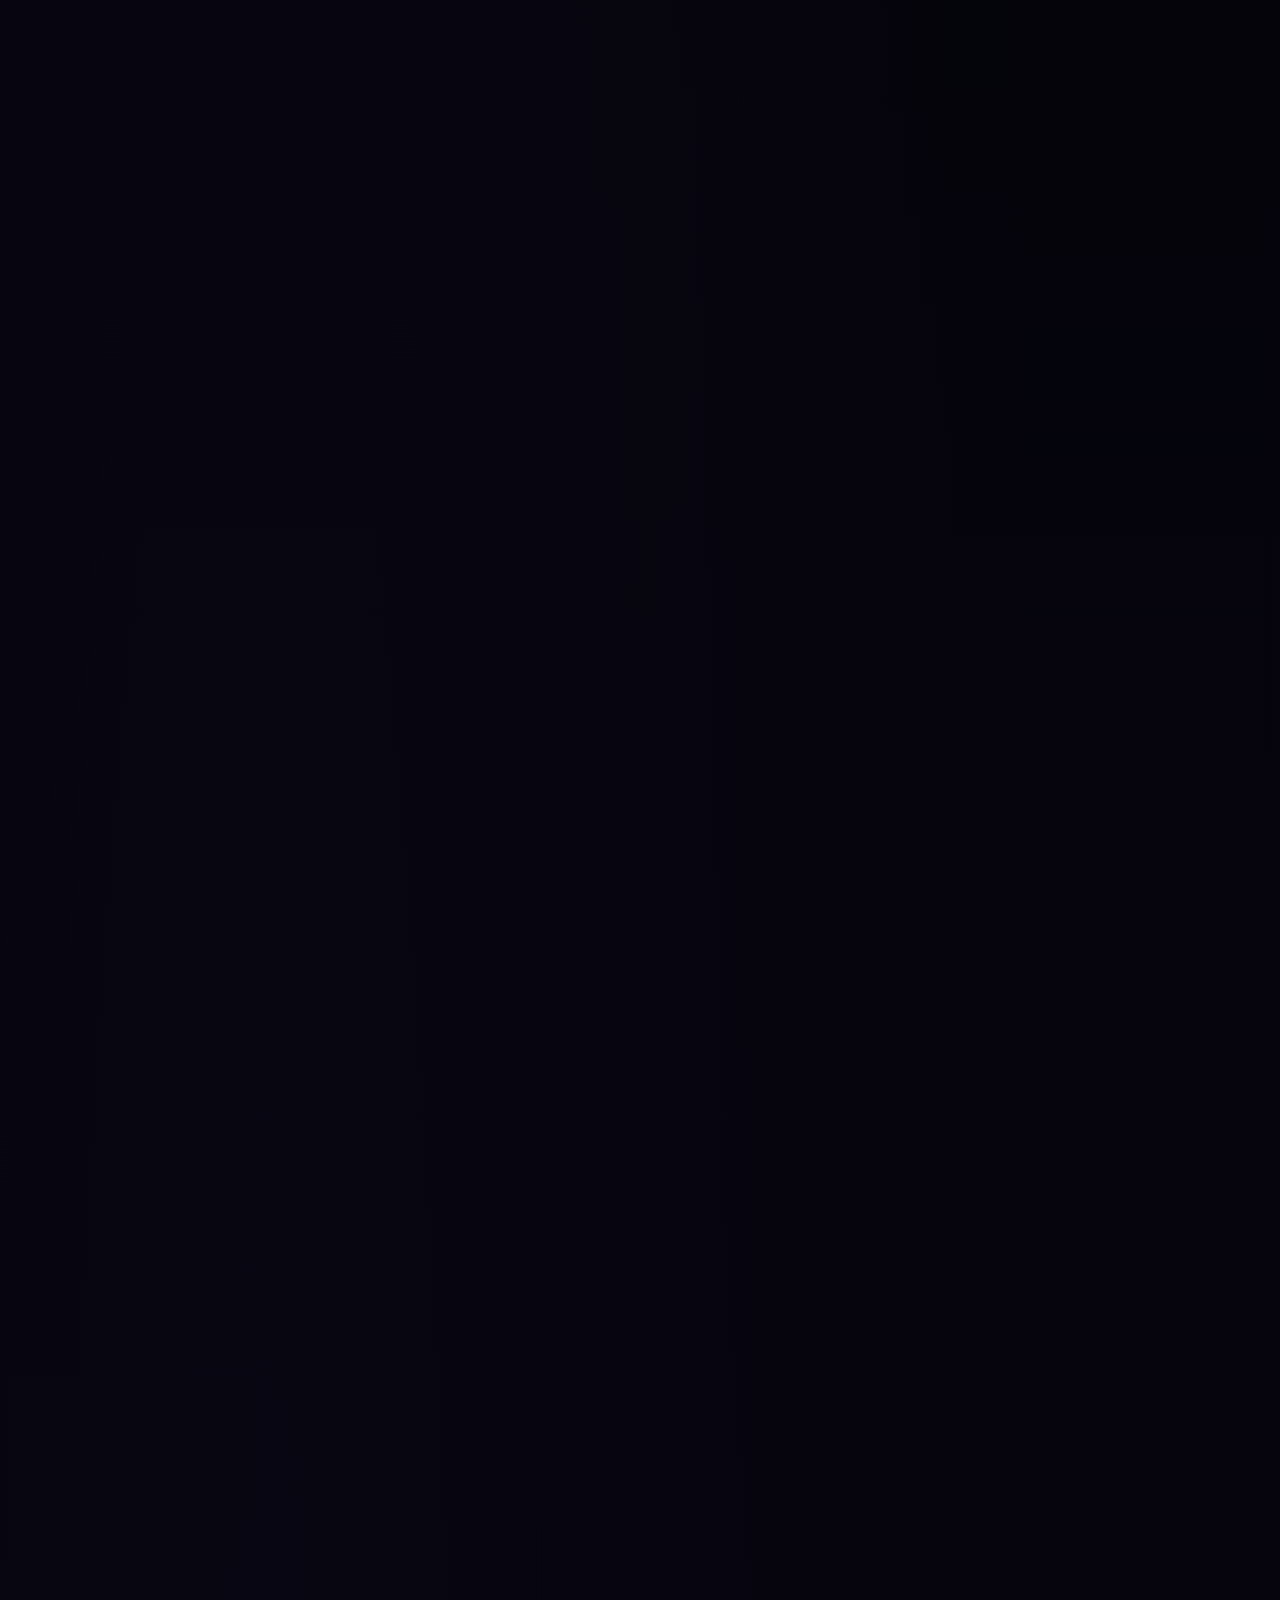
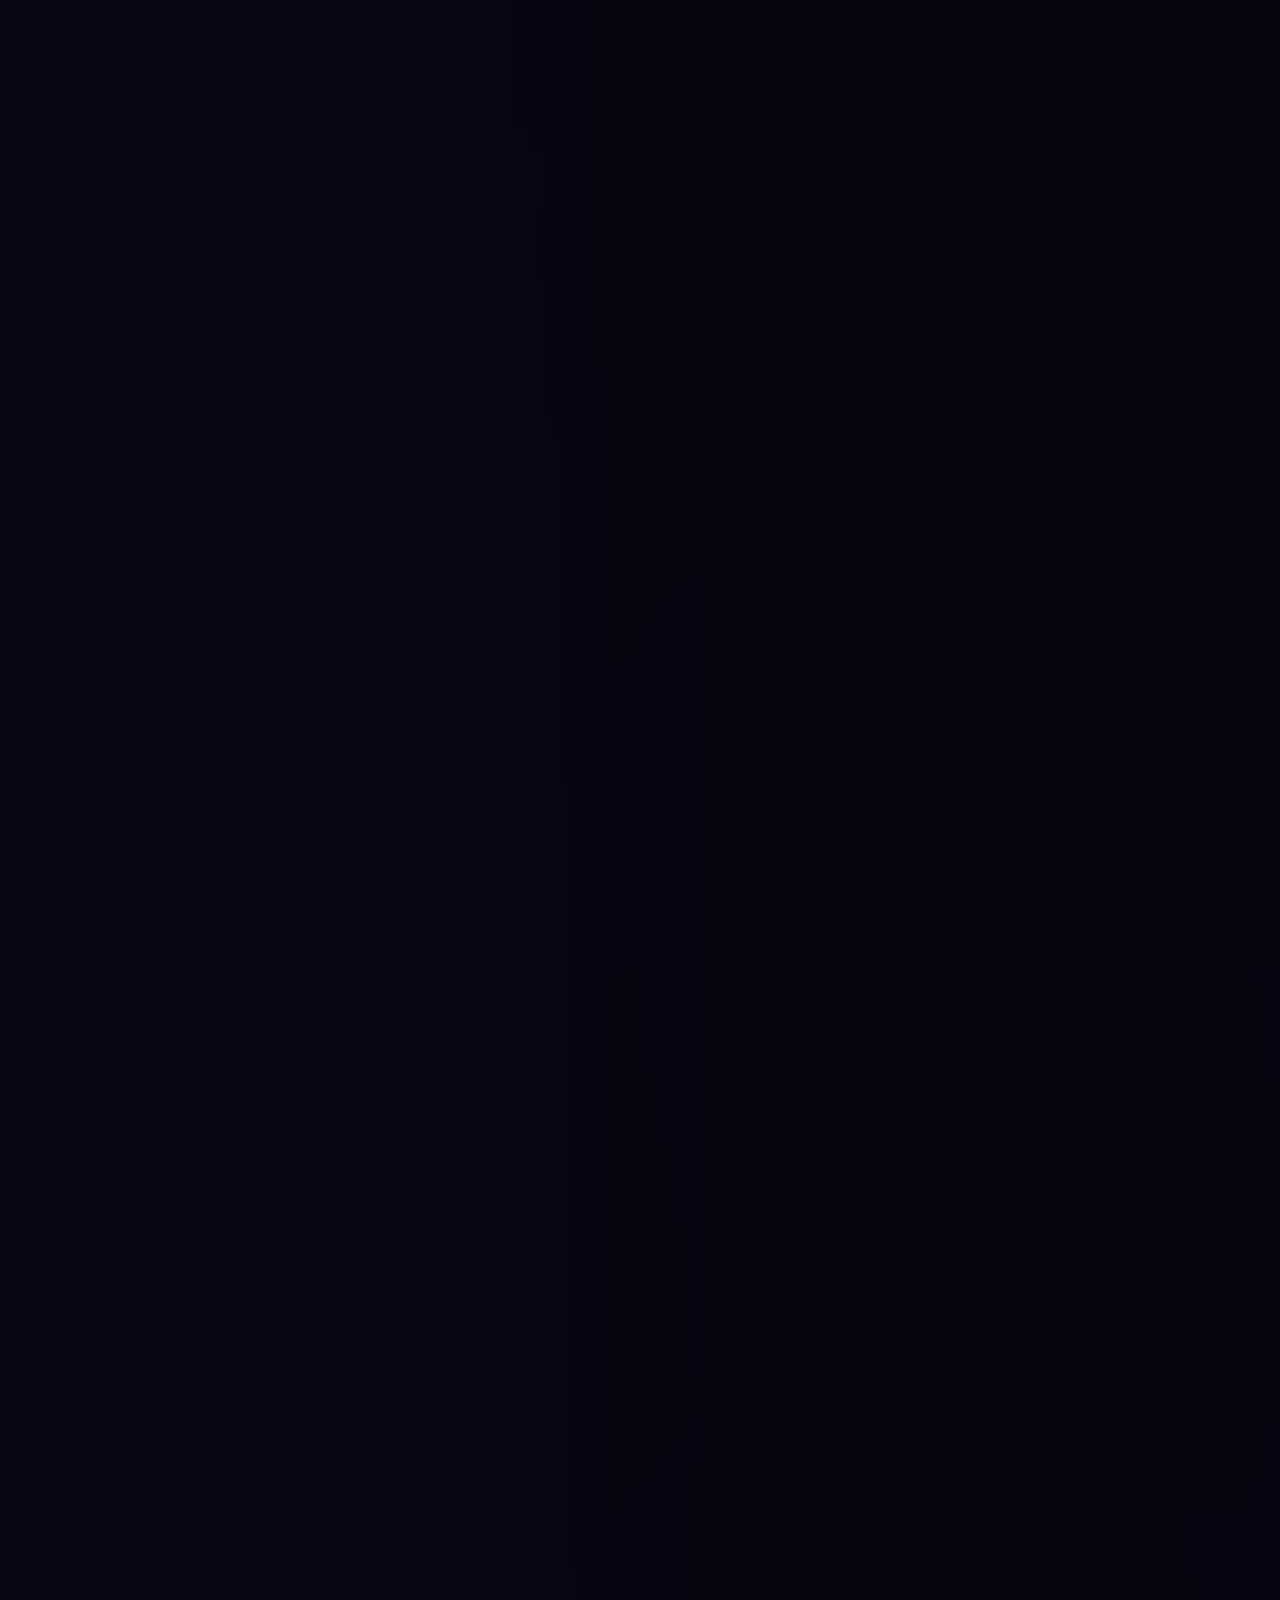
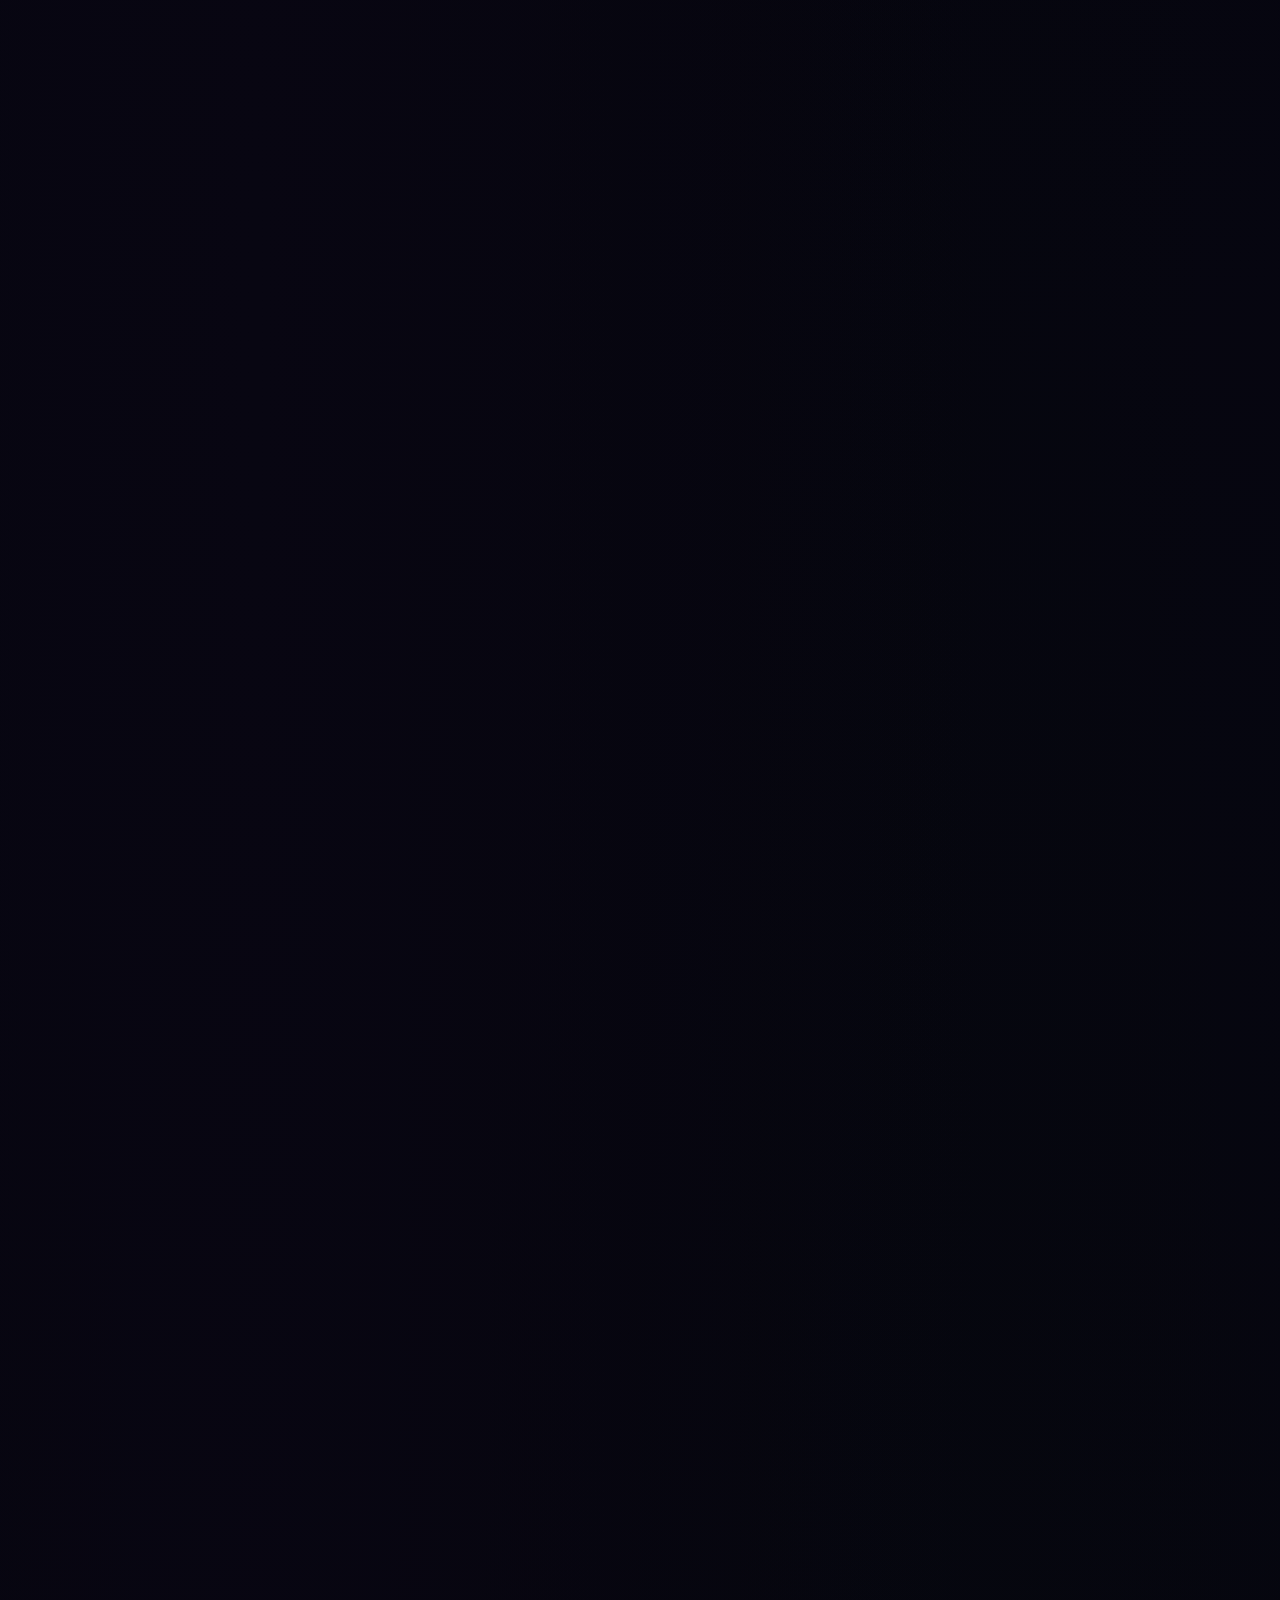
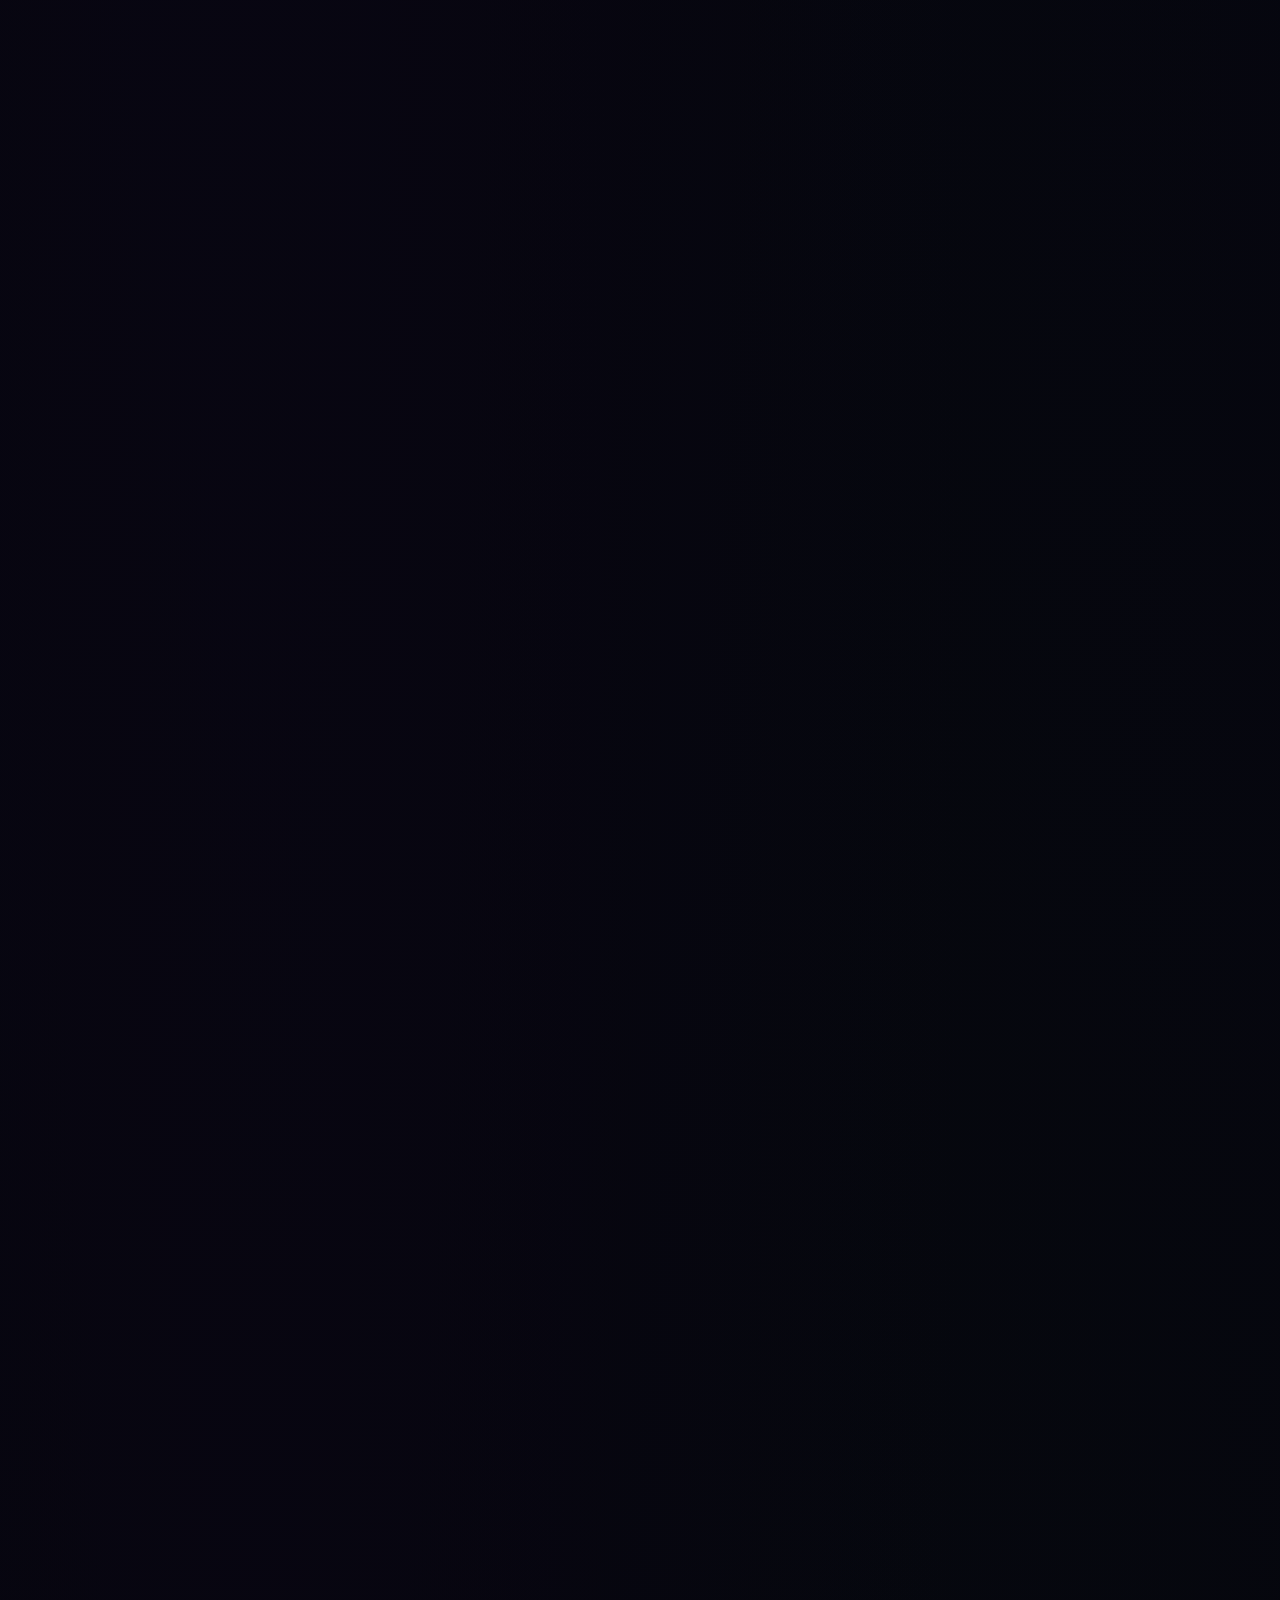
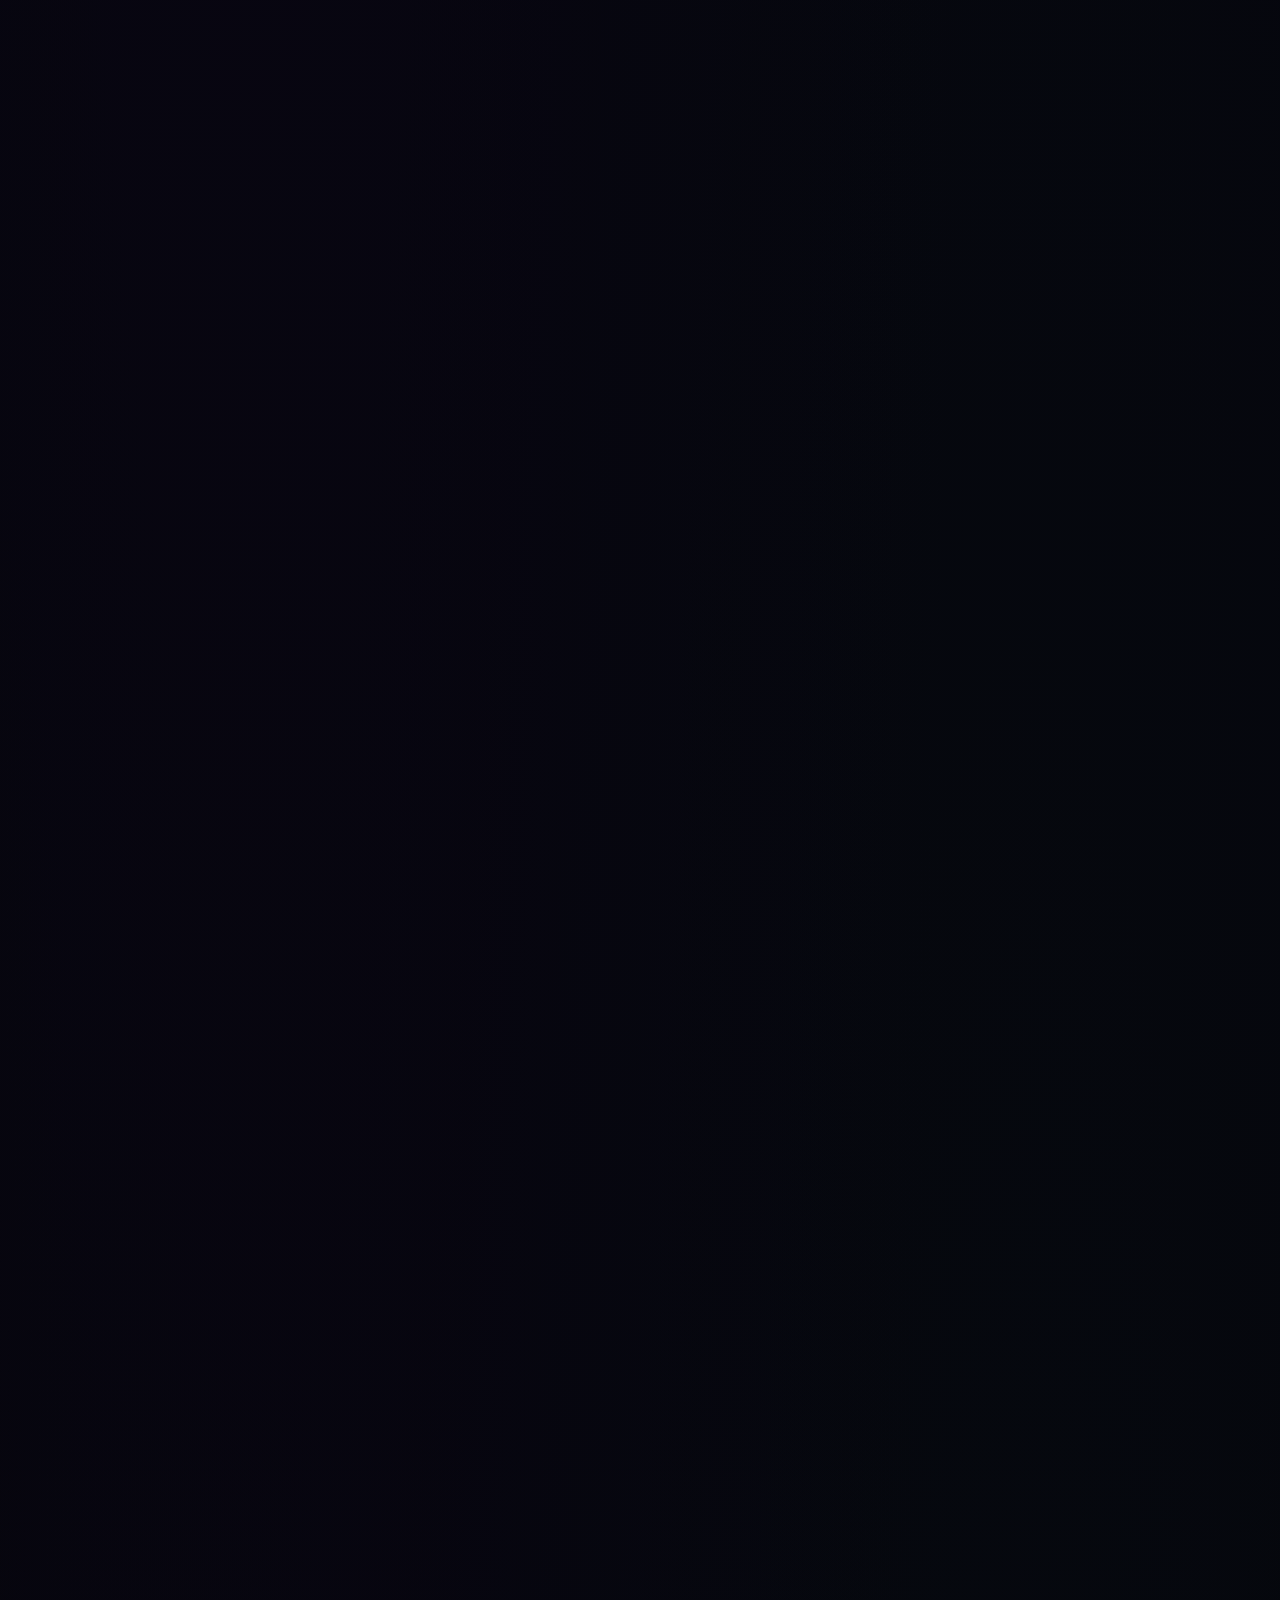
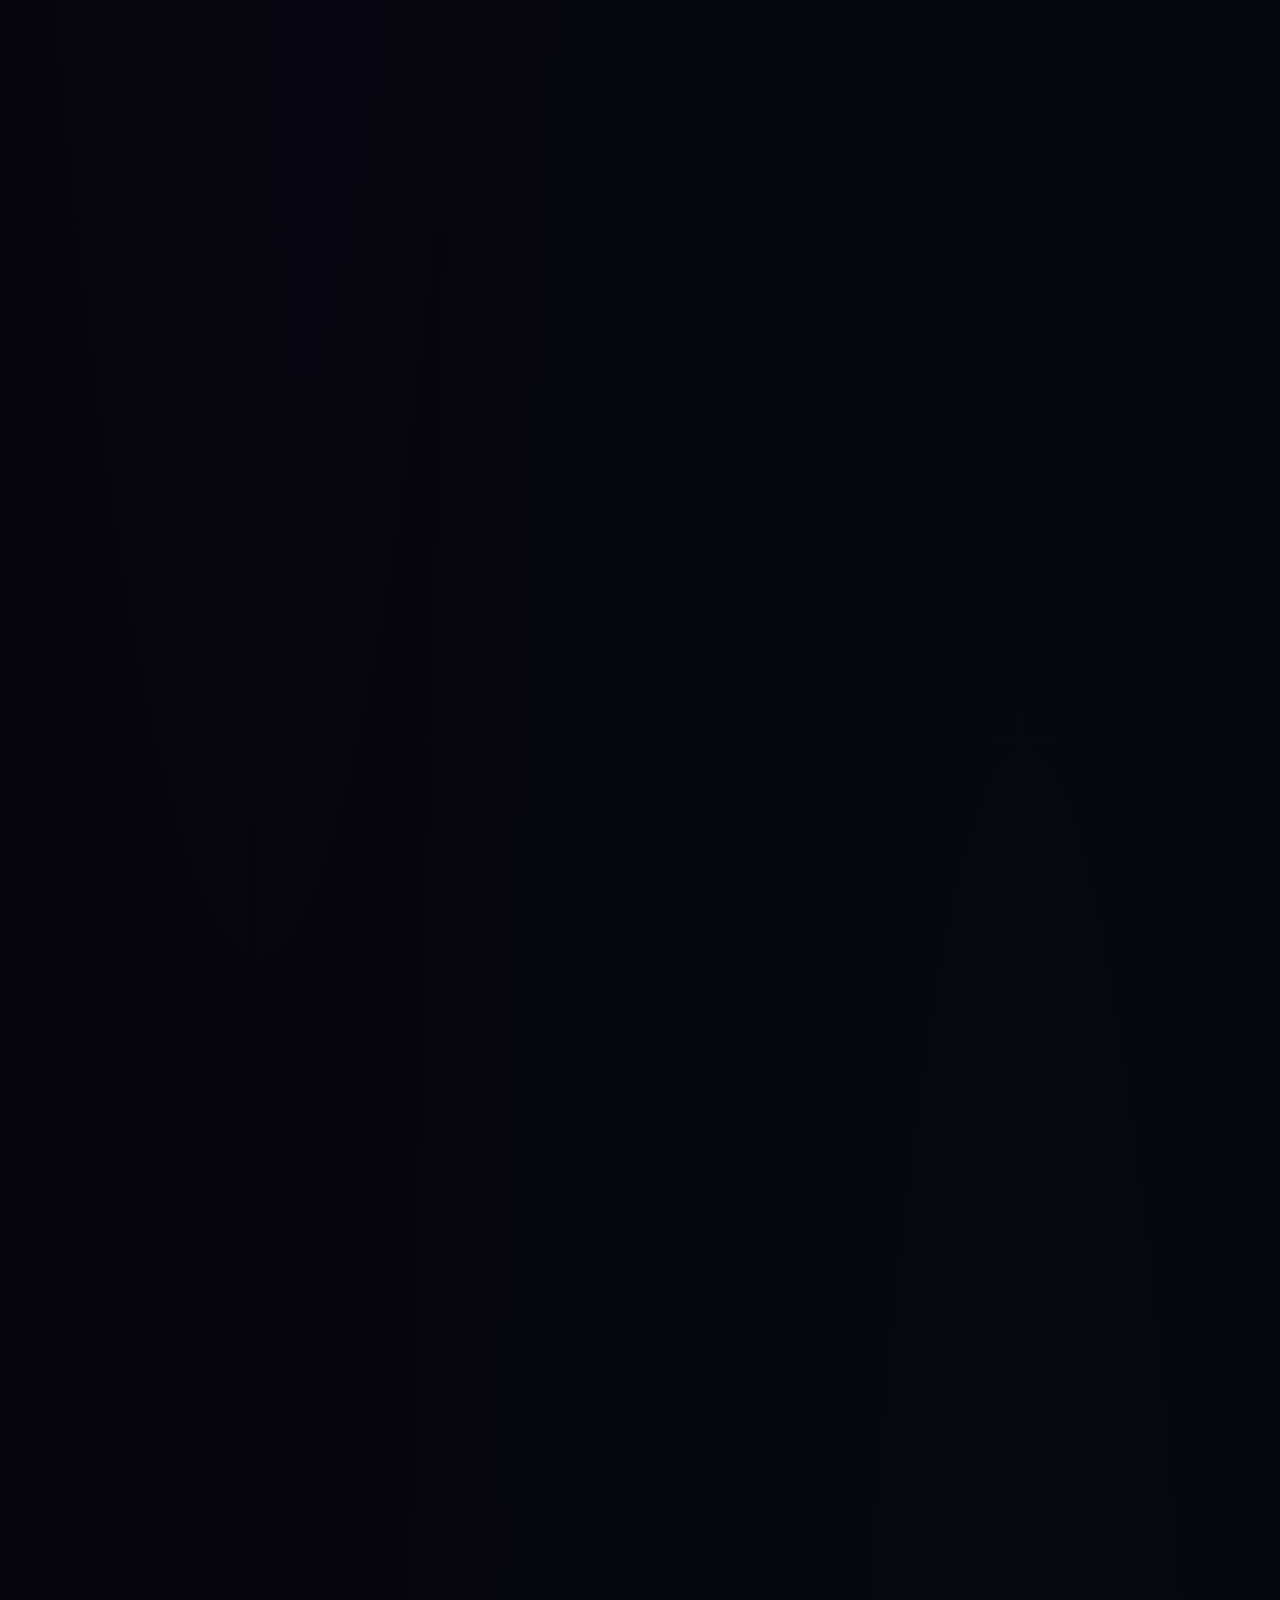
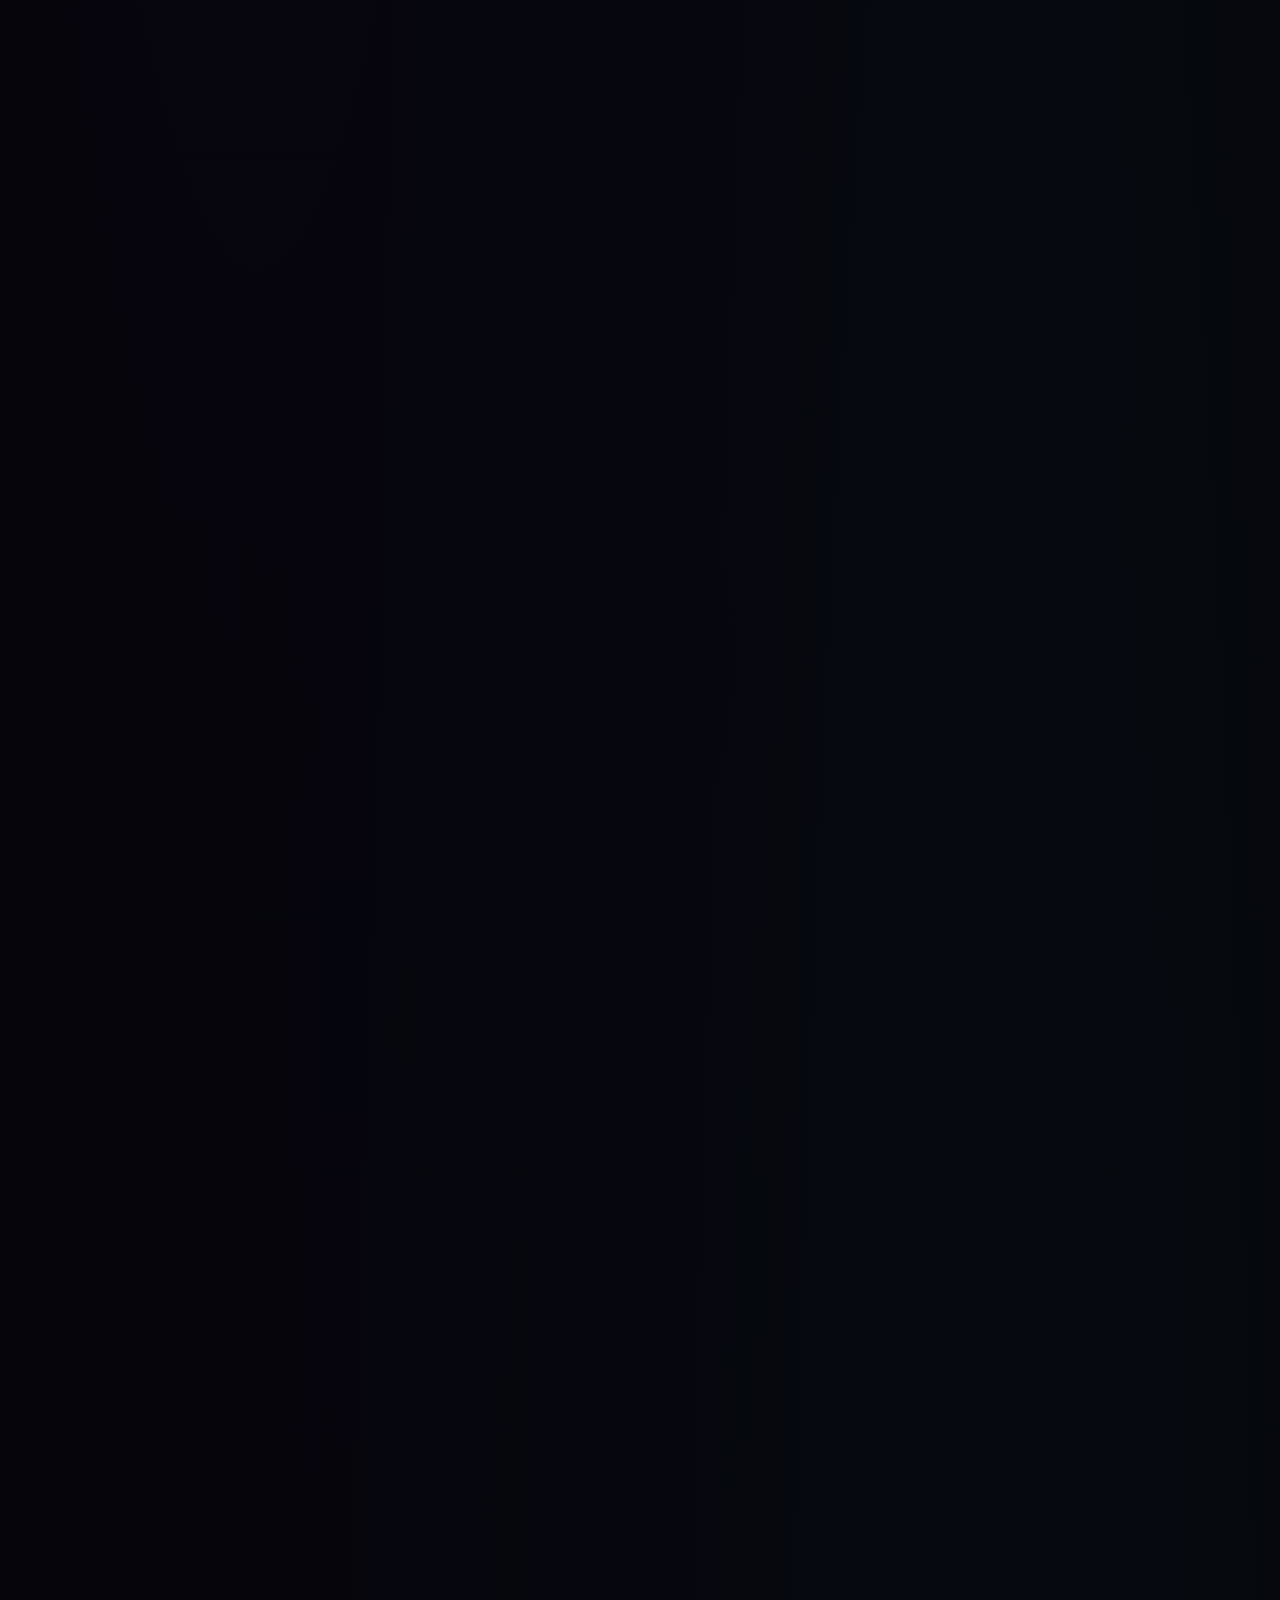
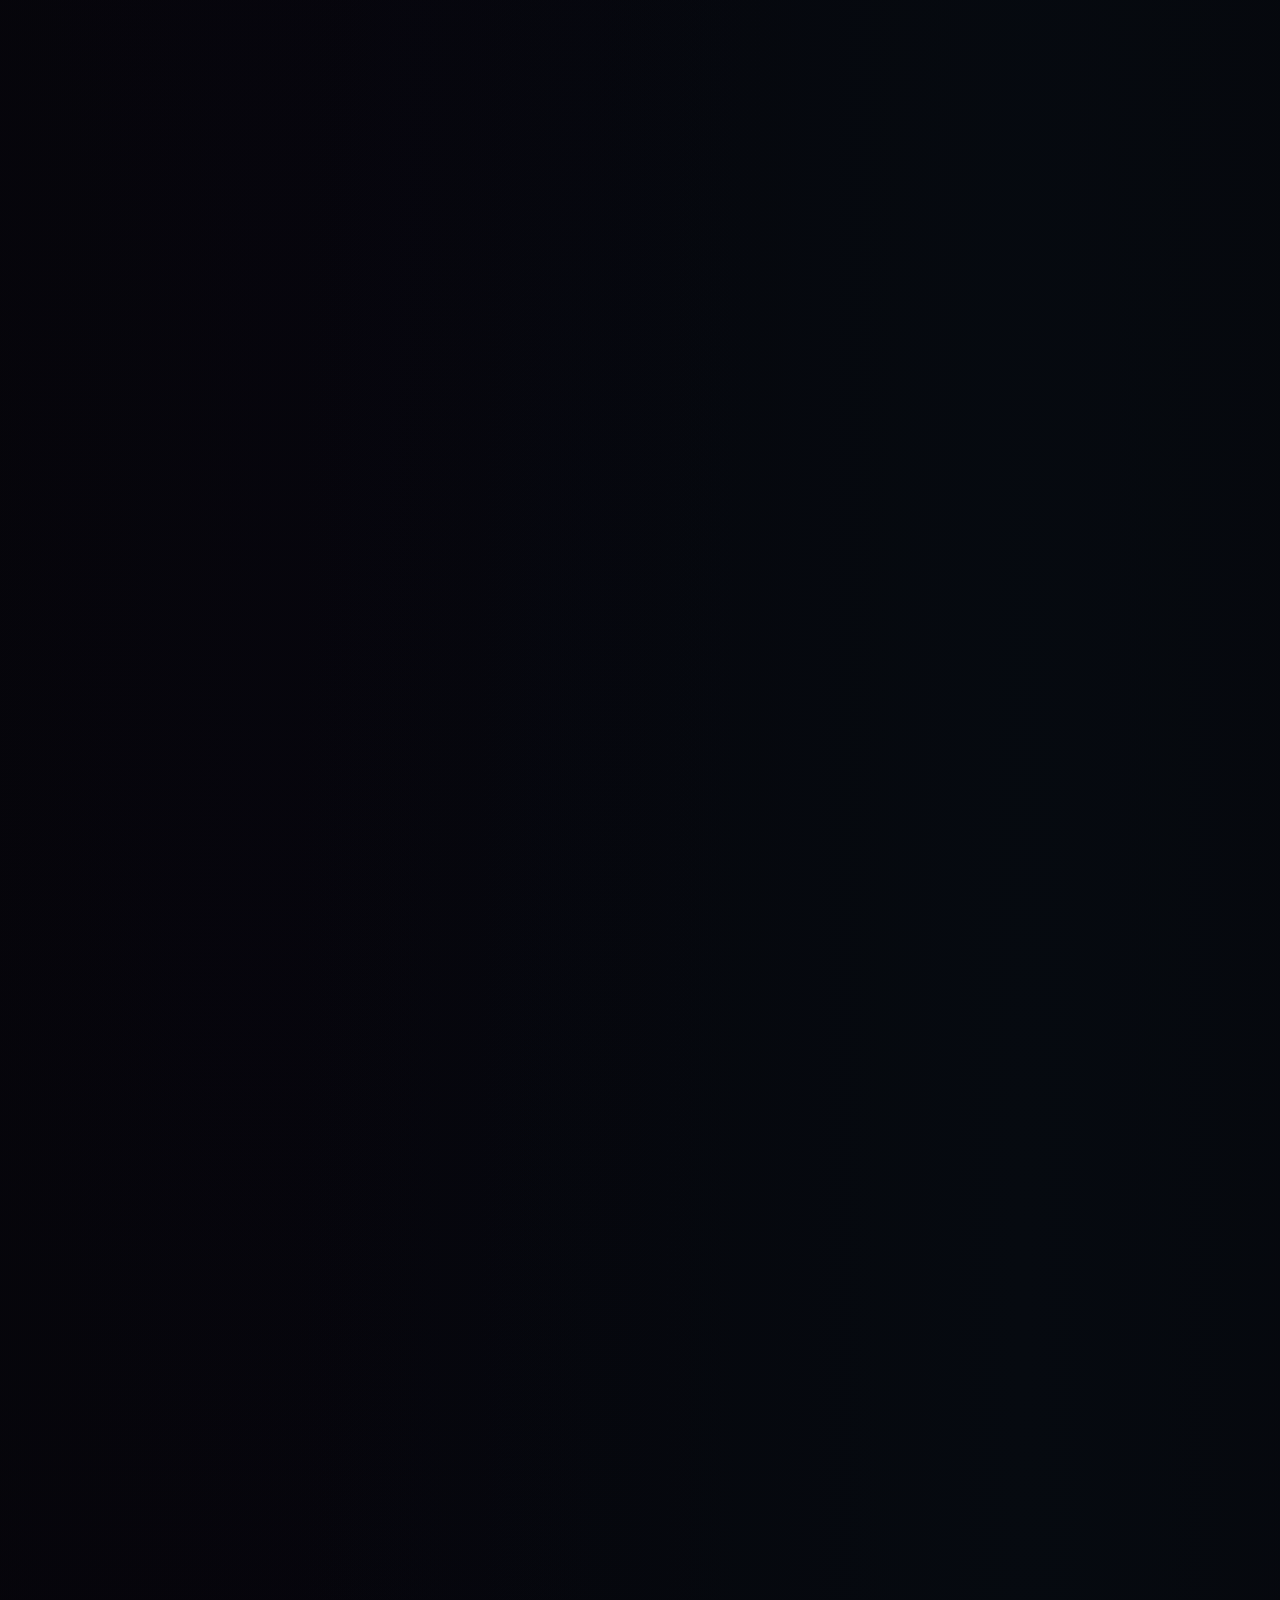
==== commit 63576978: "feat: Starfield V4 reader platform + codex template + chapter JSON system - Built Starfield V4 engin" ====
--- a/prototype-v3/index.html
+++ b/prototype-v3/index.html
@@ -3,7 +3,7 @@
 <head>
     <meta charset="UTF-8">
     <meta name="viewport" content="width=device-width, initial-scale=1.0">
-    <title>Cinematic Space Background — V3 Phase 2 Preview</title>
+    <title>第一部：理性对话 &middot; 濒死体验科学审计</title>
     <link rel="stylesheet" href="style.css">
 </head>
 <body>
@@ -12,20 +12,20 @@
         <defs>
             <!-- Turbulence filter for organic nebula shapes -->
             <filter id="nebula-warp-1" x="-20%" y="-20%" width="140%" height="140%">
-                <feTurbulence type="fractalNoise" baseFrequency="0.012" numOctaves="4" seed="1" result="noise"/>
+                <feTurbulence type="fractalNoise" baseFrequency="0.012" numOctaves="2" seed="1" result="noise"/>
                 <feDisplacementMap in="SourceGraphic" in2="noise" scale="45" xChannelSelector="R" yChannelSelector="G"/>
             </filter>
             <filter id="nebula-warp-2" x="-20%" y="-20%" width="140%" height="140%">
-                <feTurbulence type="fractalNoise" baseFrequency="0.015" numOctaves="3" seed="42" result="noise"/>
+                <feTurbulence type="fractalNoise" baseFrequency="0.015" numOctaves="2" seed="42" result="noise"/>
                 <feDisplacementMap in="SourceGraphic" in2="noise" scale="35" xChannelSelector="R" yChannelSelector="B"/>
             </filter>
             <filter id="nebula-warp-3" x="-20%" y="-20%" width="140%" height="140%">
-                <feTurbulence type="fractalNoise" baseFrequency="0.009" numOctaves="5" seed="7" result="noise"/>
+                <feTurbulence type="fractalNoise" baseFrequency="0.009" numOctaves="2" seed="7" result="noise"/>
                 <feDisplacementMap in="SourceGraphic" in2="noise" scale="55" xChannelSelector="G" yChannelSelector="R"/>
             </filter>
             <!-- Filament texture filter for wispy nebula structure -->
             <filter id="nebula-filament" x="-10%" y="-10%" width="120%" height="120%">
-                <feTurbulence type="fractalNoise" baseFrequency="0.025 0.008" numOctaves="6" seed="13" result="noise"/>
+                <feTurbulence type="fractalNoise" baseFrequency="0.025 0.008" numOctaves="3" seed="13" result="noise"/>
                 <feDisplacementMap in="SourceGraphic" in2="noise" scale="30" xChannelSelector="R" yChannelSelector="G"/>
             </filter>
         </defs>
@@ -81,52 +81,741 @@
         </div>
     </div>
 
+    <!-- Audio Player Elements -->
+    <audio id="track-calm" loop preload="auto">
+        <source src="../music_asset/Scott Buckley - Snowfall.mp3" type="audio/mpeg">
+    </audio>
+    <audio id="track-wonder" loop preload="auto">
+        <source src="../music_asset/Scott Buckley - Filaments.mp3" type="audio/mpeg">
+    </audio>
+    <audio id="track-awe" loop preload="auto">
+        <source src="../music_asset/Scott Buckley - Horizons.mp3" type="audio/mpeg">
+    </audio>
+    <audio id="track-weight" loop preload="auto">
+        <source src="../music_asset/Sappheiros - Escape.mp3" type="audio/mpeg">
+    </audio>
+
+    <!-- Music Status Toast Notification -->
+    <div class="music-toast" id="musicToast">
+        <span class="music-toast-icon">&#9835;</span>
+        <span class="music-toast-text" id="musicToastText"></span>
+    </div>
+    <button class="music-toggle" id="musicToggle">&#9835;</button>
+
+    <!-- Start Overlay (Autoplay unlock) -->
+    <div class="start-overlay" id="startOverlay">
+        <div class="start-content">
+            <p class="start-subtitle">第一部 &middot; 理性对话</p>
+            <h1 class="start-title">濒死体验科学审计</h1>
+            <p class="start-hint">建议佩戴耳机获得浸润式体验</p>
+            <button class="start-btn" id="startBtn">开始阅读</button>
+        </div>
+    </div>
+
     <!-- Big Bang Reverse transition overlay (chapter opening animation) -->
     <div class="bigbang-overlay" id="bigbangOverlay">
         <div class="bigbang-flash"></div>
         <div class="bigbang-title" id="bigbangTitle">
-            <p class="bigbang-subtitle">第二章</p>
-            <h1 class="bigbang-heading">我不是罪人</h1>
+            <p class="bigbang-subtitle">第一章</p>
+            <h1 class="bigbang-heading">濒死体验科学审计</h1>
         </div>
     </div>
 
-    <!-- Mountain silhouette (no earth-sky backdrop — fully transparent above mountain) -->
+    <!-- Mountain silhouette (horizon scene) -->
     <div class="mountain-layer" id="mountainLayer">
         <img src="mountain.png" class="mountain-img" alt="">
     </div>
 
-    <!-- Demo controls for preview -->
+    <!-- Director's Controls (Mood Switcher for preview & presentation override) -->
     <div class="demo-controls">
-        <h3>V3 Phase 1+2 Preview — Mood Switcher</h3>
+        <h3>Director's Console</h3>
         <div class="demo-buttons">
             <button onclick="switchMood('calm')" class="active">Calm</button>
             <button onclick="switchMood('wonder')">Wonder</button>
             <button onclick="switchMood('awe')">Awe</button>
             <button onclick="switchMood('weight')">Weight</button>
+            <button onclick="switchMood('clockwise')">Clockwise ↻</button>
+            <button onclick="switchMood('anticlockwise')">Anticlockwise ↺</button>
             <button onclick="switchMood('lightspeed')">Lightspeed</button>
             <button onclick="triggerBigBang()" class="btn-special">Big Bang ↺</button>
             <button onclick="triggerDownToEarth()" class="btn-earth">↓ Earth</button>
             <button onclick="triggerFlyToSpace()" class="btn-space">↑ Space</button>
         </div>
-        <p class="demo-hint">↓ Earth = descend to mountain | ↑ Space = launch from mountain</p>
+        <p class="demo-hint">↓ Earth = descend to mountain | ↑ Space = launch to space</p>
     </div>
 
-    <!-- Demo content to show text readability -->
-    <main class="content visible">
+    <!-- Chapter Content Container -->
+    <main class="content" id="mainContent">
+
+        <!-- ZONE 1: Calm Mode -->
         <section class="zone" data-mood="calm">
-            <div class="text-block">
-                <p class="lead">V3 Phase 2 Enhancements</p>
-                <p>1. SVG feTurbulence + feDisplacementMap — organic nebula shapes (no more perfect ellipses)</p>
-                <p>2. Varied blur per layer (40px–120px) — some areas sharp, some diffuse</p>
-                <p>3. 6 nebula layers per mood — filament ribbons + core + edge wisps</p>
-                <p>4. Parallax dust layer — background dust drifts slowly with mood direction</p>
-                <p>5. Enhanced irregular twinkle — Perlin-like noise via multi-octave sine sum</p>
-                <p>6. Color-separated nebula layers — purple core, blue edge, dark red filaments</p>
+            <div class="chapter-label">结论</div>
+            <div class="text-block">
+                <h2>到底灵魂是否存在？如果有，如何证明？</h2>
+                <p class="lead fx-fade-up">如果有灵魂，对我来说代表什么？</p>
+                <div class="divider"></div>
+                <h2 class="fx-fade-up">结论</h2>
+                <p class="fx-fade-up">意识不是大脑制造的东西。意识是独立存在的，大脑只是它在这个世界里的窗口。当窗口关上，意识没有消失——它回到了窗外那个更大的世界。</p>
+                <p class="next-chapter fx-fade-up">*[继续深入 &rarr;]*</p>
             </div>
         </section>
+
+        <!-- ZONE 2: Wonder Mode -->
+        <section class="zone" data-mood="wonder">
+            <div class="chapter-label">逻辑</div>
+            <div class="text-block">
+                <h2 class="fx-fade-up">逻辑</h2>
+                <p class="lead fx-fade-up">意识从来不是大脑"生产"出来的。</p>
+                <p class="fx-fade-up">大脑的作用，是把意识缩小——让它刚好能通过身体这个狭窄的通道来运作。就像你透过一扇小窗户看外面的风景：你以为世界只有窗框那么大，但那只是因为窗户限制了你的视野。</p>
+                <p class="fx-fade-up">当大脑停止工作，窗户消失了。</p>
+                <p class="fx-glow">你以为一切会变黑。但实际发生的是——视野突然变得无限大。</p>
+            </div>
+
+            <!-- Perspectives/Lenses -->
+            <div class="lens-block fx-fade-up">
+                <p class="lens-label">【生活化 Lens】</p>
+                <p>你站在父亲的遗体旁边。亲戚们轮流过来跟你说节哀。有人握你的手，有人跟你说他去了更好的地方。你点头，但你其实没在听那些话。你一直在看他的手——那双修过水管、打过你、后来抱着你儿子不肯放的手。现在它就在那里，但你比任何时候都清楚：他已经不在里面了。不是"睡着了"，不是"走了"——是那个"他"，不在了。</p>
+                <p><strong>你已经知道这个道理了——一个人，和他的身体，不是同一件事。</strong></p>
+                <p>这章要问的是：如果身体不是那个人——那"他"去了哪里？</p>
+            </div>
+
+            <div class="lens-block fx-fade-up">
+                <p class="lens-label">【年轻人视角】</p>
+                <p>你有没有过那种感觉——凌晨三点还醒着，刷完所有社交媒体，放下手机，盯着天花板。不是焦虑，不是难过，就是一种很安静的"不对劲"。好像你的意识比你的身体更大，被困在一个太小的容器里。</p>
+                <p>你可能用过冥想 app，试过正念呼吸，甚至读过一些关于"意识是什么"的科普。但每次读到"意识是大脑神经元放电的副产品"，你心里有个声音说：不对。如果我只是一堆化学反应，为什么"我"能意识到自己是一堆化学反应？</p>
+                <p>这个"观察者"是谁？</p>
+                <p>这一章看的东西很硬核：当大脑完全停止运作的时候——脑电图一条直线，心跳归零——有些人的意识不但没有消失，反而变得比活着的时候更清醒。先天失明的人在那个状态下第一次"看见"了东西。这不是鸡汤，是经过同行评审的临床数据。</p>
+                <p><strong>如果你的大脑只是一个接收器，而不是发射塔——那"你"到底是什么？</strong></p>
+                <p>我们来看数据怎么说。</p>
+            </div>
+            
+            <div class="text-block">
+                <p class="next-chapter fx-fade-up">*[继续深入 &rarr;]*</p>
+            </div>
+        </section>
+
+        <!-- ZONE TRANSITION: Lightspeed -->
+        <section class="zone-transition" data-transition="lightspeed">
+            <div class="transition-space"></div>
+        </section>
+
+        <!-- ZONE 3: Awe Mode -->
+        <section class="zone" data-mood="awe">
+            <div class="chapter-label">论证</div>
+            <div class="text-block">
+                <h2>论证</h2>
+                <h3>在开始之前：这一章的逻辑规则</h3>
+                <p class="fx-fade-up">我们先把规则讲清楚。不是我的规则——是逻辑本身的规则。</p>
+                <p class="fx-fade-up">你现在持有一个信念：</p>
+                <blockquote class="fx-quote">“意识是大脑产生的。大脑死了，意识就没了。”</blockquote>
+                <p class="fx-fade-up">这是一个全称命题。它说的是：在所有情况下，意识都不可能脱离大脑而存在。</p>
+                <p class="fx-fade-up">全称命题有一个致命弱点：</p>
+                <blockquote class="fx-quote">“只需要一个有效的反例，它就彻底破产。”</blockquote>
+                <p class="fx-fade-up">不需要一千个案例。不需要科学界投票。不需要可重复性。一个就够了。</p>
+                <p class="fx-fade-up">就像“所有天鹅都是白的”——你不需要找到一万只黑天鹅。你只需要找到一只。一只，这个命题就死了。</p>
+                <p class="fx-fade-up">所以这一章的任务非常简单：</p>
+                <p class="fx-fade-up">给你看一个案例——一个人的大脑已经停止工作（脑电图平直线），但他的意识仍然存在，而且感知到了可验证的真实信息。</p>
+                <p class="fx-glow">如果这个案例成立，“意识是大脑产生的”就被证伪了。游戏结束。</p>
+            </div>
+
+            <div class="divider"></div>
+
+            <div class="text-block">
+                <h3>你现在心里在想什么？</h3>
+                <p class="fx-fade-up">你可能已经开始找理由了。让我猜猜：</p>
+                <blockquote>“科学界还没有普遍接受 NDE 作为证据。”</blockquote>
+                <blockquote>“样本量太小，不具有统计意义。”</blockquote>
+                <blockquote>“也许有别的解释我们还没想到。”</blockquote>
+                <p class="fx-fade-up">停一下。我要你看清楚自己正在做什么。</p>
+                <p class="fx-fade-up">你正在用<strong>归纳法的标准</strong>来拒绝一个**演绎证伪**。</p>
+                <p class="fx-fade-up">这两件事不是同一件事。</p>
+                <p class="fx-fade-up">归纳法说：我要看到大量样本、可重复实验、科学界共识，我才接受一个新理论。</p>
+                <p class="fx-fade-up">演绎证伪说：一个全称命题，只要有一个反例，就死了。不需要大量样本。不需要共识。不需要可重复。</p>
+                <p class="fx-fade-up">你把归纳法的高门槛，搬过来挡在证伪面前——这不是严谨。这是偷换规则。</p>
+                <p class="fx-fade-up">比方说，你说你射箭很准，那么你需要大量的证明，比如过去三个月，射了800次，命中率有多高（你需要大量证据）。</p>
+                <p class="fx-fade-up">但是，如果你说你射箭“绝不会偏移红心”，那么只要你射偏一次，就足够证明你说谎了。</p>
+                <p class="fx-fade-up">如果你坚信灵魂根本不存在，我不需要给你大量证据。只要证明一次就够了。</p>
+            </div>
+
+            <div class="divider"></div>
+
+            <div class="text-block">
+                <h3>你对别的事情，从来不用这个标准</h3>
+                <p class="fx-fade-up">你相信黑洞存在吗？你亲眼看过吗？你等全世界物理学家 100% 同意了才信的吗？</p>
+                <p class="fx-fade-up">没有。你看了几张图，读了几篇科普，觉得“说得通”，就信了。</p>
+                <p class="fx-fade-up">你相信量子纠缠是真的吗？你做过实验吗？你能解释它的机制吗？</p>
+                <p class="fx-fade-up">不能。但你不会说“科学界还有争议，所以我拒绝接受”。</p>
+                <p class="fx-fade-up">但到了“意识可能脱离大脑”这件事上——突然，你的标准变了。</p>
+                <p class="fx-fade-up">突然，你需要“像太阳一样确定”才肯接受。</p>
+                <p class="fx-fade-up"><strong>为什么？</strong></p>
+                <p class="fx-fade-up">不是因为你更严谨了。是因为这个结论让你害怕。</p>
+                <p class="fx-fade-up">如果意识能脱离大脑，那死亡就不是结束。如果死亡不是结束，那你怎么活、怎么死、怎么面对永恒——全都变成了真问题。</p>
+                <p class="fx-fade-up">你不是在追求真相。你是在保护自己不用面对真相。这不是客观。这是恐惧伪装成理性。</p>
+            </div>
+
+            <div class="divider"></div>
+
+            <div class="text-block">
+                <h3>所以，规则重申一次</h3>
+                <p class="fx-fade-up">这一章不需要你相信“NDE 是成熟的科学”。不需要你接受“科学界已经达成共识”。</p>
+                <p class="fx-fade-up">只需要你诚实地回答一个问题：</p>
+                <p class="lead fx-fade-up"><strong>下面这个案例，你能不能用“大脑产生意识”来解释？</strong></p>
+                <p class="fx-fade-up">如果不能——不是“也许能”，不是“将来可能有人能”，而是你现在，用你知道的所有物理和神经科学知识，解释不了——</p>
+                <p class="fx-glow">那命题就已经被证伪了。剩下的只是一个问题：你愿不愿意承认。</p>
+            </div>
+
+            <div class="divider"></div>
+
+            <div class="text-block">
+                <h3>那怎么知道是“脱离身体的意识”，而不是别的什么？</h3>
+                <p class="fx-fade-up">这是第二个关键问题。就算承认这些体验是真的，你怎么确定是“意识离开了身体”，而不是大脑在最后时刻产生的某种超常运算？</p>
+                <p class="fx-fade-up">答案在于一个简单的逻辑：</p>
+                <blockquote class="fx-quote">如果意识是大脑产生的，那大脑停了，意识就必须停。</blockquote>
+                <p class="fx-fade-up">这就像说：如果音乐是音箱产生的，那音箱断电了，音乐就必须停。</p>
+                <p class="fx-fade-up">但如果音箱断电之后，音乐不但没停，反而变得更响亮、更清晰——那你就知道了：音乐从来不是音箱产生的。音箱只是在播放一个来自别处的信号。</p>
+                <p class="fx-fade-up">NDE 的数据正是这个情况：</p>
+                <ul class="fx-fade-up">
+                    <li>大脑停了（脑电图平直线）</li>
+                    <li>意识没停（患者报告了超清晰的体验）</li>
+                    <li>而且意识获取了身体不可能获取的信息（离体感知被第三方验证）</li>
+                </ul>
+                <p class="fx-fade-up">这三点合在一起，只有一个逻辑结论：意识不是大脑生成的。意识是独立的，大脑只是它在身体里运作时使用的工具。当工具停了，意识还在。而且不受工具的限制了。</p>
+            </div>
+
+            <div class="divider"></div>
+
+            <!-- Evidence Module 1 -->
+            <div class="text-block">
+                <h3>证据模块一：大脑停了，意识反而更清醒</h3>
+                <p class="lead">这意味着什么？</p>
+                <p class="fx-fade-up">想象你一直戴着一副很重的墨镜。你以为世界就是暗的。有一天墨镜掉了——你发现世界原来这么亮。</p>
+                <p class="fx-fade-up">NDE 患者描述的就是这种感觉：大脑停止工作之后，他们的意识体验不是变暗、变模糊，而是变得前所未有地清晰。</p>
+                <p class="fx-fade-up">这完全违反了"大脑产生意识"的预期。如果大脑是意识的发电机，断电就该一片黑。但实际情况是：断电之后，灯反而更亮了。</p>
+                
+                <h4 class="fx-fade-up">数据</h4>
+                <div class="table-container fx-fade-up">
+                    <table>
+                        <thead>
+                            <tr>
+                                <th>数据来源</th>
+                                <th>关键发现</th>
+                            </tr>
+                        </thead>
+                        <tbody>
+                            <tr>
+                                <td><strong>AWARE 研究 <span class="ref-tag" data-ref="NDEXP-002">[NDEXP-002]</span></strong></td>
+                                <td>2,060 例心脏骤停患者中，约 9% 报告了 NDE。部分体验发生在心跳停止后 20-60 秒内——此时脑电图已经是一条平直线，大脑皮层没有任何可测量的电活动。</td>
+                            </tr>
+                            <tr>
+                                <td><strong>van Lommel 前瞻性研究 <span class="ref-tag" data-ref="NDEXP-001">[NDEXP-001]</span></strong></td>
+                                <td>344 例心脏骤停幸存者中，18% 报告了 NDE。关键发现：大脑缺氧越严重，体验反而越清晰。这完全反直觉——就像说电池越没电，手电筒越亮。</td>
+                            </tr>
+                            <tr>
+                                <td><strong>超觉清醒特征</strong></td>
+                                <td>报告者一致描述：体验比日常清醒状态"更真实"。人生回顾中可以同时感知自己和他人的情绪，呈现 360 度全景式信息处理——这远超正常大脑一次只能处理一件事的能力。</td>
+                            </tr>
+                            <tr>
+                                <td><strong>Greyson NDE 量表 <span class="ref-tag" data-ref="NDEXP-005">[NDEXP-005]</span></strong></td>
+                                <td>NDE 体验的认知清晰度评分系统性高于正常清醒状态，且与心脏骤停持续时间呈正相关。停得越久，越清醒。</td>
+                            </tr>
+                        </tbody>
+                    </table>
+                </div>
+
+                <h4 class="fx-fade-up">这对"大脑产生意识"意味着什么？</h4>
+                <div class="table-container fx-fade-up">
+                    <table>
+                        <thead>
+                            <tr>
+                                <th>如果大脑产生意识，应该发生什么</th>
+                                <th>实际发生了什么</th>
+                            </tr>
+                        </thead>
+                        <tbody>
+                            <tr>
+                                <td>脑电图平直 &rarr; 意识归零</td>
+                                <td>意识达到"超清"级别</td>
+                            </tr>
+                            <tr>
+                                <td>缺氧越严重 &rarr; 认知越混乱</td>
+                                <td>缺氧越严重 &rarr; 认知越清晰</td>
+                            </tr>
+                            <tr>
+                                <td>无皮层电活动 &rarr; 不可能形成记忆</td>
+                                <td>患者形成了终身不褪色的超高清记忆</td>
+                            </tr>
+                            <tr>
+                                <td>大脑一次处理一件事 &rarr; 不可能同时处理数十年信息</td>
+                                <td>人生回顾中同时处理数十年信息流</td>
+                            </tr>
+                        </tbody>
+                    </table>
+                </div>
+                <p class="fx-fade-up">每一行都是一个矛盾。四个矛盾同时出现，不是巧合——是模型错了。</p>
+            </div>
+
+            <div class="divider"></div>
+
+            <!-- Evidence Module 2 -->
+            <div class="text-block">
+                <h3>证据模块二：人在"死亡"期间看到的东西，被证实是真的</h3>
+                <p class="lead">这意味着什么？</p>
+                <p class="fx-fade-up">这是最硬的证据。不是"我感觉到了什么"，而是"我看到了一个具体的事实，事后被第三方确认了"。</p>
+                <p class="fx-fade-up">如果一个人的大脑已经停了，眼睛闭着，身体躺在手术台上——他怎么可能知道隔壁房间发生了什么？</p>
+                <p class="fx-fade-up">他不可能知道。除非他的意识真的离开了身体，去到了那个位置。</p>
+
+                <h4 class="fx-fade-up">案例</h4>
+                <div class="table-container fx-fade-up">
+                    <table>
+                        <thead>
+                            <tr>
+                                <th>案例</th>
+                                <th>发生了什么</th>
+                                <th>验证</th>
+                            </tr>
+                        </thead>
+                        <tbody>
+                            <tr>
+                                <td><strong>假牙案例 <span class="ref-tag" data-ref="NDEXP-010">[NDEXP-010]</span></strong></td>
+                                <td>一名深度昏迷患者（瞳孔散大，完全无意识）复苏后告诉护士："你把我的假牙放在了那个带滑轮的小推车的抽屉里。"这件事发生在他完全"死亡"的期间。而且那个护士之后好几天都没再出现在那个病房——患者不可能事后从别人那里听说。</td>
+                                <td><strong>✅ 当事护士确认</strong></td>
+                            </tr>
+                            <tr>
+                                <td><strong>Al Sullivan 案例 <span class="ref-tag" data-ref="NDEXP-011">[NDEXP-011]</span></strong></td>
+                                <td>心脏手术患者 Sullivan 术后准确描述了主刀医生的一个独特习惯：用肘部指挥助手（因为手已消毒不能碰非无菌物）。Sullivan 术前从未见过这个医生，手术中全身麻醉、眼睛被贴住。</td>
+                                <td><strong>✅ 医生本人确认</strong></td>
+                            </tr>
+                            <tr>
+                                <td><strong>AWARE II 实验 <span class="ref-tag" data-ref="NDEXP-009">[NDEXP-009]</span></strong></td>
+                                <td>研究者在手术室天花板附近放置了只能从上方看到的随机图像，测试是否有患者能在离体状态下看到。虽然样本量有限，但已有个别案例报告了手术室内其他可验证的细节。</td>
+                                <td><strong>🔄 方法论验证进行中</strong></td>
+                            </tr>
+                        </tbody>
+                    </table>
+                </div>
+
+                <h4 class="fx-fade-up">这对"大脑产生意识"意味着什么？</h4>
+                <div class="table-container fx-fade-up">
+                    <table>
+                        <thead>
+                            <tr>
+                                <th>如果意识只存在于大脑中，应该发生什么</th>
+                                <th>实际发生了什么</th>
+                            </tr>
+                        </thead>
+                        <tbody>
+                            <tr>
+                                <td>大脑停了 &rarr; 不可能有任何感知</td>
+                                <td>患者获取了精确的环境信息</td>
+                            </tr>
+                            <tr>
+                                <td>眼睛闭着 &rarr; 不可能看到任何东西</td>
+                                <td>患者"看到"了具体的物体和动作</td>
+                            </tr>
+                            <tr>
+                                <td>身体在这里 &rarr; 只能感知身体所在位置的信息</td>
+                                <td>患者感知了身体周围甚至其他房间的信息</td>
+                            </tr>
+                            <tr>
+                                <td>如果是幻觉 &rarr; 应该包含错误</td>
+                                <td>所有信息经第三方验证完全准确</td>
+                            </tr>
+                        </tbody>
+                    </table>
+                </div>
+                <p class="fx-fade-up">幻觉不会是对的。梦不会被护士确认。</p>
+                <p class="fx-fade-up">如果一个"死人"告诉你一件他不可能知道的事，而那件事是真的——那他的意识在"死亡"期间，确实在某个地方运作着。</p>
+            </div>
+
+            <div class="divider"></div>
+
+            <!-- Evidence Module 3 -->
+            <div class="text-block">
+                <h3>证据模块三：全世界的人，报告了几乎相同的经历</h3>
+                <p class="lead">这意味着什么？</p>
+                <p class="fx-fade-up">如果 NDE 只是大脑缺氧产生的随机幻觉，那每个人的幻觉应该都不一样——就像每个人做的梦都不一样。</p>
+                <p class="fx-fade-up">如果 NDE 是文化影响的产物（比如因为看过电影、听过故事），那不同文化的人应该报告完全不同的体验——中国人应该看到阎王，美国人应该看到天使，印度人应该看到湿婆。</p>
+                <p class="fx-fade-up">但实际情况是：不管你是谁、在哪里、信什么、几岁——核心经历几乎一模一样。</p>
+                <p class="fx-fade-up">这就像全世界的人，从来没有互相联系过，却画出了同一张地图。这说明他们去的是同一个地方。</p>
+
+                <h4 class="fx-fade-up">数据</h4>
+                <div class="table-container fx-fade-up">
+                    <table>
+                        <thead>
+                            <tr>
+                                <th>谁经历了</th>
+                                <th>他们报告了什么</th>
+                                <th>为什么这很重要</th>
+                            </tr>
+                        </thead>
+                        <tbody>
+                            <tr>
+                                <td><strong>1976 唐山大地震幸存者 <span class="ref-tag" data-ref="NDEXP-006">[NDEXP-006]</span></strong>（81例）</td>
+                                <td>隧道、光、已故亲人、边界、人生回顾</td>
+                                <td>这些人在彻底的唯物主义教育环境中长大。没有人教过他们"死后会看到光"。但他们报告的内容，和美国心脏病患者说的一模一样。</td>
+                            </tr>
+                            <tr>
+                                <td><strong>印度 NDE 研究 <span class="ref-tag" data-ref="NDEXP-007">[NDEXP-007]</span></strong></td>
+                                <td>出体、光、边界、被告知"还没到时候"</td>
+                                <td>虽然有些文化细节不同（比如"信使"代替了"隧道"），但核心结构完全一致。就像同一首歌的不同语言版本——旋律是一样的。</td>
+                            </tr>
+                            <tr>
+                                <td><strong>3-12 岁儿童 <span class="ref-tag" data-ref="NDEXP-004">[NDEXP-004]</span></strong>（无宗教教育）</td>
+                                <td>光、隧道、已故亲人（包括从未见过照片的祖辈）、边界</td>
+                                <td>这些孩子太小了，没看过相关电影，没听过相关故事，没受过任何宗教教育。他们不可能是"学来的"。而且他们认出了从未见过的已故亲人。</td>
+                            </tr>
+                            <tr>
+                                <td><strong>自杀未遂者 <span class="ref-tag" data-ref="NDEXP-008">[NDEXP-008]</span></strong></td>
+                                <td>核心元素与其他 NDE 一致，但更多出现对他人痛苦的感知</td>
+                                <td>如果 NDE 是心理防御机制（大脑在死前给你一个"美好幻觉"来安慰你），那自杀者应该得到一个"逃避性"的体验。但实际上，他们的体验是"教育性"的——让他们看到自己的死会给别人带来什么。这不是安慰，这是真相。</td>
+                            </tr>
+                        </tbody>
+                    </table>
+                </div>
+
+                <h4 class="fx-fade-up">核心经历的一致性</h4>
+                <div class="table-container fx-fade-up">
+                    <table>
+                        <thead>
+                            <tr>
+                                <th>经历层次</th>
+                                <th>内容</th>
+                                <th>西方</th>
+                                <th>中国</th>
+                                <th>印度</th>
+                                <th>儿童</th>
+                                <th>先天失明者</th>
+                            </tr>
+                        </thead>
+                        <tbody>
+                            <tr>
+                                <td>第一层</td>
+                                <td>平安、无痛</td>
+                                <td>✓</td>
+                                <td>✓</td>
+                                <td>✓</td>
+                                <td>✓</td>
+                                <td>✓</td>
+                            </tr>
+                            <tr>
+                                <td>第二层</td>
+                                <td>离开身体</td>
+                                <td>✓</td>
+                                <td>✓</td>
+                                <td>✓</td>
+                                <td>✓</td>
+                                <td>✓</td>
+                            </tr>
+                            <tr>
+                                <td>第三层</td>
+                                <td>通过某种通道</td>
+                                <td>✓</td>
+                                <td>✓</td>
+                                <td>变体</td>
+                                <td>✓</td>
+                                <td>✓</td>
+                            </tr>
+                            <tr>
+                                <td>第四层</td>
+                                <td>遇见已故的人</td>
+                                <td>✓</td>
+                                <td>✓</td>
+                                <td>✓</td>
+                                <td>✓</td>
+                                <td>—</td>
+                            </tr>
+                            <tr>
+                                <td>第五层</td>
+                                <td>遇见一个光的存在</td>
+                                <td>✓</td>
+                                <td>✓</td>
+                                <td>✓</td>
+                                <td>✓</td>
+                                <td>✓</td>
+                            </tr>
+                            <tr>
+                                <td>第六层</td>
+                                <td>到达一个边界，被告知要回去</td>
+                                <td>✓</td>
+                                <td>✓</td>
+                                <td>✓</td>
+                                <td>✓</td>
+                                <td>✓</td>
+                            </tr>
+                        </tbody>
+                    </table>
+                </div>
+                <p class="fx-fade-up">六层经历，跨越五个完全不同的群体，高度一致。</p>
+                <p class="fx-fade-up">随机幻觉不会这样。文化学习不会这样。唯一的解释：他们经历的是同一个真实的过程。</p>
+            </div>
+
+            <div class="divider"></div>
+
+            <!-- Evidence Module 4 -->
+            <div class="text-block">
+                <h3>证据模块四：从出生就失明的人，在"死亡"期间第一次看见了</h3>
+                <p class="lead">这意味着什么？</p>
+                <p class="fx-fade-up">这是整个证据链中最无法解释的一环。</p>
+                <p class="fx-fade-up">一个从出生就完全失明的人——视网膜没有发育，视神经从未传导过光信号，大脑中从未建立过处理视觉的回路——在 NDE 期间，第一次"看见"了东西。而且看到的是对的。</p>
+                <p class="fx-fade-up">这意味着什么？</p>
+                <p class="fx-fade-up">意味着"看见"这件事，不需要眼睛。</p>
+                <p class="fx-fade-up">眼睛只是意识在身体里时用来接收光线的工具。但意识本身，具备独立的感知能力。当身体这个限制消失了，意识不需要眼睛也能"看"。</p>
+                <p class="fx-fade-up">就像一个人一辈子都通过一扇小窗户看世界。他以为世界只有窗框那么大。有一天墙倒了——他发现自己一直站在旷野中。视野从来没有被真正限制过，只是被窗框挡住了。</p>
+
+                <h4 class="fx-fade-up">数据</h4>
+                <div class="table-container fx-fade-up">
+                    <table>
+                        <thead>
+                            <tr>
+                                <th>数据来源</th>
+                                <th>关键发现</th>
+                            </tr>
+                        </thead>
+                        <tbody>
+                            <tr>
+                                <td><strong>Ring & Cooper 研究 <span class="ref-tag" data-ref="NDEXP-003">[NDEXP-003]</span></strong></td>
+                                <td>31 名视障/失明者的 NDE 研究。其中 14 名从出生就完全失明（从未有过任何视觉经验）。结果：他们在 NDE 中报告了清晰的视觉——颜色、形状、光线、人的长相。</td>
+                            </tr>
+                            <tr>
+                                <td><strong>Vicki Umipeg 案例</strong></td>
+                                <td>先天完全失明（早产导致视网膜病变，视神经从未发育）。22 岁车祸导致 NDE。她说："我第一次知道自己长什么样。"她看到了自己的身体、手术室的灯光、医护人员的动作，然后是隧道和光。</td>
+                            </tr>
+                            <tr>
+                                <td><strong>Brad Barrows 案例</strong></td>
+                                <td>先天完全失明。8 岁溺水 NDE。他看到了自己在水中的身体、救援人员的动作、周围环境 of 颜色和布局。</td>
+                            </tr>
+                            <tr>
+                                <td><strong>准确性验证</strong></td>
+                                <td>这些失明者描述的视觉内容——颜色、空间关系、人物特征——经第三方核实，与物理现实一致。</td>
+                            </tr>
+                        </tbody>
+                    </table>
+                </div>
+
+                <h4 class="fx-fade-up">这对"大脑产生意识"意味着什么？</h4>
+                <div class="table-container fx-fade-up">
+                    <table>
+                        <thead>
+                            <tr>
+                                <th>如果视觉是眼睛和大脑的产物，应该发生什么</th>
+                                <th>实际发生了什么</th>
+                            </tr>
+                        </thead>
+                        <tbody>
+                            <tr>
+                                <td>没有视网膜 + 没有视觉回路 &rarr; 不可能产生视觉</td>
+                                <td>先天失明者产生了精确的视觉</td>
+                            </tr>
+                            <tr>
+                                <td>视觉需要完整的硬件链路（光&rarr;眼睛&rarr;神经&rarr;大脑）&rarr; 链路从未建立就不可能有视觉</td>
+                                <td>链路完全缺失，视觉依然存在</td>
+                            </tr>
+                            <tr>
+                                <td>盲人如果"看到"什么，应该只是其他感官的模糊想象 &rarr; 不应包含真实的颜色和空间信息</td>
+                                <td>包含了可验证的颜色、空间、细节</td>
+                            </tr>
+                            <tr>
+                                <td>大脑是视觉的唯一来源 &rarr; 没有视觉硬件就没有视觉</td>
+                                <td>视觉独立于硬件而存在</td>
+                            </tr>
+                        </tbody>
+                    </table>
+                </div>
+                <p class="fx-fade-up">一个从未见过任何东西的人，在大脑停止工作的时候，第一次看见了——而且看到的是真的。</p>
+                <p class="fx-glow">这一条，没有任何已知的物理机制可以解释。</p>
+            </div>
+
+            <div class="divider"></div>
+
+            <div class="text-block">
+                <h3>四条证据线，一个结论</h3>
+                <p class="fx-fade-up">让我们把四个模块放在一起看：</p>
+                <ol class="fx-fade-up">
+                    <li>大脑停了，意识更清醒 &rarr; 意识不依赖大脑运行</li>
+                    <li>"死人"看到了真实的事情 &rarr; 意识可以脱离身体独立感知</li>
+                    <li>全世界的人报告相同经历 &rarr; 这不是幻觉，是一个真实的过程</li>
+                    <li>先天失明者第一次看见 &rarr; 意识的感知能力不依赖身体的感官</li>
+                </ol>
+                <blockquote class="fx-quote">意识不是大脑制造的。大脑只是意识在这个世界里使用的一个工具。当工具停了，意识不会消失——它只是不再受工具的限制。</blockquote>
+                <p class="fx-fade-up">旧的理解：大脑 &rarr; 产生意识。大脑死了，意识就没了。</p>
+                <p class="fx-fade-up">新的理解：意识是独立的。大脑是它在身体里运作时的窗口。窗口关了，意识回到窗外——那个更大的、不受限制的状态。</p>
+                <p class="fx-glow">这不是信仰。这是数据指向的唯一逻辑结论。</p>
+                <p class="next-chapter fx-fade-up">*[继续深入 &rarr;]*</p>
+            </div>
+        </section>
+
+        <!-- ZONE TRANSITION: Lightspeed -->
+        <section class="zone-transition" data-transition="lightspeed">
+            <div class="transition-space"></div>
+        </section>
+
+        <!-- ZONE 4: Weight Mode (Audit and final statements) -->
+        <section class="zone" data-mood="weight">
+            <div class="chapter-label">证据</div>
+            <div class="text-block">
+                <h2>证据</h2>
+                <p class="evidence-note">下表不解释。下表陈列。</p>
+                <h3>样本覆盖矩阵</h3>
+                
+                <div class="table-container fx-fade-up">
+                    <table>
+                        <thead>
+                            <tr>
+                                <th>研究 / 案例</th>
+                                <th>样本类型</th>
+                                <th>N</th>
+                                <th>关键发现</th>
+                                <th>发表平台</th>
+                            </tr>
+                        </thead>
+                        <tbody>
+                            <tr>
+                                <td>van Lommel <span class="ref-tag" data-ref="NDEXP-001">[NDEXP-001]</span></td>
+                                <td>心脏骤停幸存者</td>
+                                <td>344</td>
+                                <td>脑缺氧越重 &rarr; 认知越清晰</td>
+                                <td><em>The Lancet</em></td>
+                            </tr>
+                            <tr>
+                                <td>AWARE (Parnia) <span class="ref-tag" data-ref="NDEXP-002">[NDEXP-002]</span></td>
+                                <td>心脏骤停患者</td>
+                                <td>2,060</td>
+                                <td>平直 EEG 期间超觉清醒</td>
+                                <td><em>Resuscitation</em></td>
+                            </tr>
+                            <tr>
+                                <td>Ring & Cooper <span class="ref-tag" data-ref="NDEXP-003">[NDEXP-003]</span></td>
+                                <td>先天完全失明者</td>
+                                <td>31 (14先天)</td>
+                                <td>无视觉硬件 &rarr; 产生精确视觉</td>
+                                <td><em>Mindsight</em></td>
+                            </tr>
+                            <tr>
+                                <td>Morse <span class="ref-tag" data-ref="NDEXP-004">[NDEXP-004]</span></td>
+                                <td>3–12 岁儿童（无宗教教育）</td>
+                                <td>—</td>
+                                <td>完整经历，含未见过祖辈信息</td>
+                                <td><em>Closer to the Light</em></td>
+                            </tr>
+                            <tr>
+                                <td>刘建勋等 <span class="ref-tag" data-ref="NDEXP-006">[NDEXP-006]</span></td>
+                                <td>唐山地震幸存者（唯物主义环境）</td>
+                                <td>81</td>
+                                <td>核心元素与西方完全同构</td>
+                                <td>中国内部报告</td>
+                            </tr>
+                            <tr>
+                                <td>Pasricha & Stevenson <span class="ref-tag" data-ref="NDEXP-007">[NDEXP-007]</span></td>
+                                <td>印度教徒</td>
+                                <td>—</td>
+                                <td>文化细节不同，核心结构一致</td>
+                                <td>学术论文</td>
+                            </tr>
+                            <tr>
+                                <td>Greyson <span class="ref-tag" data-ref="NDEXP-008">[NDEXP-008]</span></td>
+                                <td>自杀未遂者</td>
+                                <td>—</td>
+                                <td>非逃避性，具教育性</td>
+                                <td><em>JAMA</em></td>
+                            </tr>
+                            <tr>
+                                <td>AWARE II (Parnia) <span class="ref-tag" data-ref="NDEXP-009">[NDEXP-009]</span></td>
+                                <td>心脏骤停患者（隐藏目标）</td>
+                                <td>—</td>
+                                <td>可验证离体感知</td>
+                                <td><em>Circulation</em></td>
+                            </tr>
+                            <tr>
+                                <td>假牙案例 <span class="ref-tag" data-ref="NDEXP-010">[NDEXP-010]</span></td>
+                                <td>深度昏迷患者</td>
+                                <td>1</td>
+                                <td>瞳孔散大期间精确感知护士操作</td>
+                                <td>van Lommel 记录</td>
+                            </tr>
+                            <tr>
+                                <td>Al Sullivan <span class="ref-tag" data-ref="NDEXP-011">[NDEXP-011]</span></td>
+                                <td>心脏手术患者</td>
+                                <td>1</td>
+                                <td>术后描述主刀医生独特习惯动作</td>
+                                <td>IANDS 档案</td>
+                            </tr>
+                        </tbody>
+                    </table>
+                </div>
+            </div>
+
+            <div class="divider"></div>
+
+            <div class="text-block">
+                <h3>审计摘要</h3>
+                <p class="fx-fade-up">本章对濒死体验（NDE）中出现的四类异常现象进行了系统性审查。每一模块都以"如果大脑产生意识，应该发生什么"为基准，将实际观测数据与之对比。最终结论：大脑不是意识的来源，而是意识在身体中运作时的窗口。当大脑停止工作，意识不仅没有消失，反而呈现出不受限制的、更清晰的运行状态。</p>
+            </div>
+
+            <div class="divider"></div>
+
+            <div class="text-block">
+                <h3>审计员终审声明</h3>
+                <p class="fx-fade-up">本报告基于以下已发表的同行评审研究及临床数据：</p>
+                <ul class="fx-fade-up">
+                    <li><span class="ref-tag" data-ref="NDEXP-001">[NDEXP-001]</span> van Lommel et al., <em>The Lancet</em>, 2001</li>
+                    <li><span class="ref-tag" data-ref="NDEXP-002">[NDEXP-002]</span> Parnia et al. (AWARE), <em>Resuscitation</em>, 2014</li>
+                    <li><span class="ref-tag" data-ref="NDEXP-003">[NDEXP-003]</span> Ring & Cooper, <em>Mindsight</em>, 1999</li>
+                    <li><span class="ref-tag" data-ref="NDEXP-004">[NDEXP-004]</span> Morse, <em>Closer to the Light</em>, 1990</li>
+                    <li><span class="ref-tag" data-ref="NDEXP-005">[NDEXP-005]</span> Greyson NDE Scale</li>
+                    <li><span class="ref-tag" data-ref="NDEXP-006">[NDEXP-006]</span> 刘建勋等，唐山地震 NDE 研究</li>
+                </ul>
+            </div>
+
+            <div class="divider"></div>
+
+            <!-- Closing Dialogue -->
+            <div class="text-block closing">
+                <p class="highlight fx-glow">你刚刚看完的，不只是一组科学数据。</p>
+                <p class="fx-fade-up">你看见的是：死亡，不是结束。</p>
+                <p class="fx-fade-up">在你读这本书之前，死亡是一道墙。墙那边什么都没有，所以"神是谁"最多是一个周末下午可以想想的问题——想清楚了也好，想不清楚也罢，反正墙那边是黑的，无所谓。</p>
+                <p class="fx-fade-up">但现在你知道了，墙那边不是黑的。</p>
+                <p class="highlight fx-glow">墙那边，是永恒。</p>
+                <p class="fx-fade-up">你的灵魂，会在那里继续存在——不是几十年，不是几百年，是在时间本身结束之后，依然存在。</p>
+                <p class="fx-fade-up"><strong>这件事改变了一切。</strong></p>
+                <p class="highlight fx-typewriter" data-text="死亡不再是“一切的结束”。死亡是“你进入永恒的第一天”。">死亡不再是“一切的结束”。死亡是“你进入永恒的第一天”。</p>
+                <p class="fx-fade-up">而你，还没有准备好。</p>
+            </div>
+
+            <div class="divider"></div>
+
+            <div class="text-block closing">
+                <p class="lead fx-fade-up"><strong>你的灵魂，在永恒里，处于什么状态？</strong></p>
+                <p class="fx-fade-up">这不是哲学问题。这是你将要面对的现实——而且是在时间用完之后，你没有机会重新选择的现实。</p>
+                <p class="fx-fade-up">你开始知道，你需要一个答案。</p>
+                <p class="fx-fade-up">但答案在哪里？</p>
+                <p class="highlight fx-glow">谁，有永恒里的答案？</p>
+                <p class="fx-fade-up">只有一种存在者，能对永恒负责任地说话——那就是，站在时间之外的那一位。</p>
+                <p class="fx-reveal">我们把祂叫做：真神。</p>
+                <p class="fx-fade-up">那么，真神是谁？</p>
+                <p class="next-chapter fx-fade-up">下一章，我们以最严谨的方式，开始寻找。</p>
+            </div>
+        </section>
+
+        <!-- Footer -->
+        <footer class="credits">
+            <p>Music: Scott Buckley, Sappheiros &mdash; Licensed under CC BY 3.0</p>
+            <p>Powered by BreakingCopyright.com</p>
+        </footer>
     </main>
 
+    <!-- Reference Panel slide up -->
+    <div class="ref-panel" id="refPanel">
+        <div class="ref-panel-header">
+            <span class="ref-panel-id" id="refPanelId">[NDEXP-001]</span>
+            <button class="ref-panel-close" id="refPanelClose">&times;</button>
+        </div>
+        <div class="ref-panel-body" id="refPanelBody">
+            <!-- Filled dynamically by JS -->
+        </div>
+    </div>
+
+    <!-- Scripts -->
     <script src="starfield-v3.js"></script>
-    <script src="demo.js"></script>
+    <script src="app.js"></script>
 </body>
 </html>
--- a/prototype-v3/style.css
+++ b/prototype-v3/style.css
@@ -1,4 +1,10 @@
+@import url('https://fonts.googleapis.com/css2?family=Noto+Sans+SC:wght@300;400;500;700&family=Noto+Serif+SC:wght@400;700&display=swap');
+
 /* ===== V3 Phase 1+2 — Enhanced Cinematic Space ===== */
+:root {
+    --font-sans: 'Noto Sans SC', -apple-system, BlinkMacSystemFont, "Segoe UI", Roboto, sans-serif;
+    --font-serif: 'Noto Serif SC', "Source Han Serif CN", Georgia, serif;
+}
 
 *, *::before, *::after {
     margin: 0;
@@ -10,9 +16,9 @@
 
 /* ===== BODY: Deep space gradient ===== */
 body {
-    font-family: "Noto Serif SC", "Source Han Serif CN", Georgia, serif;
-    line-height: 1.9;
-    color: #e8e8e8;
+    font-family: var(--font-sans);
+    line-height: 2.0;
+    color: rgba(215, 215, 225, 0.95);
     overflow-x: hidden;
     -webkit-font-smoothing: antialiased;
     background: 
@@ -49,11 +55,9 @@
     position: fixed;
     top: 0; left: 0;
     width: 100vw;
-    height: 300vh; /* TALL canvas — 3x viewport, stars fill entire height */
+    height: 400vh;
     z-index: 0;
     pointer-events: none;
-    transform: translateY(-100vh); /* start centered (middle third visible) */
-    /* NO CSS transition — JS handles animation for better easing control */
 }
 
 /* ===== AURORA BACKGROUND (BEHIND stars) ===== */
@@ -86,21 +90,35 @@
     width: 100%; height: 100%;
     opacity: 0;
     transition: opacity 5s ease;
-}
-.aurora-set.active { opacity: 1; }
-
-/* Phase 2: Base aurora layer — NO border-radius, use SVG filter for organic shape */
+    pointer-events: none;
+}
+.aurora-set.active {
+    opacity: 1;
+    pointer-events: none;
+    will-change: opacity;
+}
+/* Phase 2: Base aurora layer — Use custom asymmetrical border-radius for organic shapes */
 .aurora-layer {
     position: absolute;
-    border-radius: 45% 55% 60% 40% / 50% 45% 55% 50%;
-}
+}
+.aurora-set.active .aurora-layer {
+    will-change: transform, opacity;
+}
+
+/* Globally define unique, organic asymmetrical shapes for the 6 layers */
+.aurora-layer.a1 { border-radius: 40% 60% 50% 50% / 40% 40% 60% 60%; }
+.aurora-layer.a2 { border-radius: 50% 50% 30% 70% / 50% 60% 40% 50%; }
+.aurora-layer.a3 { border-radius: 60% 40% 70% 30% / 50% 30% 70% 50%; }
+.aurora-layer.a4 { border-radius: 55% 45% 55% 45% / 45% 55% 45% 55%; }
+.aurora-layer.a5 { border-radius: 30% 70% 60% 40% / 80% 20% 80% 20%; }
+.aurora-layer.a6 { border-radius: 45% 55% 35% 65% / 55% 45% 55% 45%; }
 
 /* ===== CALM: 6 layers — faint cold nebula ===== */
-/* a1: main body (warped, medium blur) */
+/* a1: main body (medium blur) */
 .aurora-calm .a1 {
     width: 130vw; height: 130vh;
     top: -35%; left: -20%;
-    filter: blur(70px) url(#nebula-warp-1);
+    filter: blur(70px);
     background: radial-gradient(ellipse at 40% 45%,
         rgba(20, 50, 110, 0.55) 0%,
         rgba(12, 30, 70, 0.25) 25%,
@@ -108,11 +126,11 @@
         transparent 65%);
     animation: auroraFloat1 30s ease-in-out infinite, auroraBreathe 10s ease-in-out infinite;
 }
-/* a2: secondary (different warp, lighter blur) */
+/* a2: secondary (lighter blur) */
 .aurora-calm .a2 {
     width: 90vw; height: 90vh;
     top: 5%; right: -25%;
-    filter: blur(55px) url(#nebula-warp-2);
+    filter: blur(55px);
     background: radial-gradient(ellipse at 60% 50%,
         rgba(25, 60, 120, 0.4) 0%,
         rgba(14, 38, 75, 0.15) 30%,
@@ -124,7 +142,7 @@
 .aurora-calm .a3 {
     width: 70vw; height: 60vh;
     bottom: -15%; left: 5%;
-    filter: blur(90px) url(#nebula-warp-3);
+    filter: blur(90px);
     background: radial-gradient(ellipse at 35% 60%,
         rgba(15, 35, 80, 0.3) 0%,
         rgba(8, 20, 50, 0.1) 35%,
@@ -144,24 +162,23 @@
     animation: auroraFloat2 45s ease-in-out infinite, auroraBreathe 16s ease-in-out infinite;
     animation-delay: -15s, -10s;
 }
-/* a5: Phase 2 — filament ribbon (narrow, warped, sharp) */
+/* a5: Phase 2 — filament ribbon (narrow, sharp) */
 .aurora-calm .a5 {
     width: 100vw; height: 30vh;
     top: 20%; left: -10%;
-    filter: blur(40px) url(#nebula-filament);
+    filter: blur(40px);
     background: linear-gradient(135deg,
         rgba(15, 40, 90, 0.2) 0%,
         rgba(20, 55, 110, 0.12) 40%,
         transparent 70%);
     animation: auroraFloat3 38s ease-in-out infinite, auroraBreathe 18s ease-in-out infinite;
     animation-delay: -8s, -12s;
-    border-radius: 30% 70% 60% 40% / 80% 20% 80% 20%;
 }
 /* a6: Phase 2 — color-separated edge (slightly different hue) */
 .aurora-calm .a6 {
     width: 80vw; height: 70vh;
     top: -10%; right: -15%;
-    filter: blur(95px) url(#nebula-warp-2);
+    filter: blur(95px);
     background: radial-gradient(ellipse at 70% 40%,
         rgba(12, 30, 75, 0.18) 0%,
         rgba(8, 18, 50, 0.06) 30%,
@@ -174,7 +191,7 @@
 .aurora-wonder .a1 {
     width: 130vw; height: 130vh;
     top: -30%; left: -15%;
-    filter: blur(65px) url(#nebula-warp-1);
+    filter: blur(65px);
     background: radial-gradient(ellipse at 35% 40%,
         rgba(55, 35, 120, 0.55) 0%,
         rgba(30, 20, 75, 0.25) 22%,
@@ -185,7 +202,7 @@
 .aurora-wonder .a2 {
     width: 85vw; height: 80vh;
     top: 10%; right: -20%;
-    filter: blur(50px) url(#nebula-warp-2);
+    filter: blur(50px);
     background: radial-gradient(ellipse at 65% 45%,
         rgba(70, 30, 130, 0.45) 0%,
         rgba(40, 18, 80, 0.18) 28%,
@@ -196,7 +213,7 @@
 .aurora-wonder .a3 {
     width: 65vw; height: 55vh;
     bottom: -10%; left: 20%;
-    filter: blur(80px) url(#nebula-warp-3);
+    filter: blur(80px);
     background: radial-gradient(ellipse at 50% 55%,
         rgba(50, 25, 100, 0.38) 0%,
         rgba(28, 14, 60, 0.14) 30%,
@@ -219,20 +236,19 @@
 .aurora-wonder .a5 {
     width: 110vw; height: 35vh;
     top: 30%; left: -15%;
-    filter: blur(35px) url(#nebula-filament);
+    filter: blur(35px);
     background: linear-gradient(160deg,
         rgba(80, 25, 120, 0.25) 0%,
         rgba(55, 15, 90, 0.12) 35%,
         transparent 65%);
     animation: auroraFloat2 28s ease-in-out infinite, auroraBreathe 10s ease-in-out infinite;
     animation-delay: -5s, -2s;
-    border-radius: 25% 75% 55% 45% / 75% 25% 75% 25%;
 }
 /* a6: blue edge separation */
 .aurora-wonder .a6 {
     width: 90vw; height: 75vh;
     bottom: -20%; right: -10%;
-    filter: blur(85px) url(#nebula-warp-1);
+    filter: blur(85px);
     background: radial-gradient(ellipse at 55% 60%,
         rgba(25, 45, 110, 0.2) 0%,
         rgba(12, 25, 65, 0.08) 28%,
@@ -245,7 +261,7 @@
 .aurora-awe .a1 {
     width: 140vw; height: 140vh;
     top: -35%; left: -25%;
-    filter: blur(60px) url(#nebula-warp-1);
+    filter: blur(60px);
     background: 
         radial-gradient(ellipse at 28% 32%,
             rgba(120, 40, 160, 0.85) 0%,
@@ -261,7 +277,7 @@
 .aurora-awe .a2 {
     width: 100vw; height: 90vh;
     top: 5%; right: -15%;
-    filter: blur(50px) url(#nebula-warp-2);
+    filter: blur(50px);
     background: 
         radial-gradient(ellipse at 50% 38%,
             rgba(140, 50, 150, 0.75) 0%,
@@ -277,7 +293,7 @@
 .aurora-awe .a3 {
     width: 75vw; height: 65vh;
     bottom: -10%; left: 10%;
-    filter: blur(75px) url(#nebula-warp-3);
+    filter: blur(75px);
     background: 
         radial-gradient(ellipse at 42% 48%,
             rgba(100, 55, 140, 0.65) 0%,
@@ -294,7 +310,7 @@
 .aurora-awe .a4 {
     width: 80vw; height: 70vh;
     top: -5%; left: 15%;
-    filter: blur(45px) url(#nebula-warp-2);
+    filter: blur(45px);
     background: 
         radial-gradient(ellipse at 65% 25%,
             rgba(200, 120, 40, 0.4) 0%,
@@ -311,7 +327,7 @@
 .aurora-awe .a5 {
     width: 120vw; height: 25vh;
     top: 40%; left: -20%;
-    filter: blur(30px) url(#nebula-filament);
+    filter: blur(30px);
     background: linear-gradient(145deg,
         rgba(140, 30, 50, 0.3) 0%,
         rgba(100, 20, 40, 0.15) 30%,
@@ -319,7 +335,6 @@
         transparent 75%);
     animation: auroraFloat3 24s ease-in-out infinite, auroraBreathe 7s ease-in-out infinite;
     animation-delay: -4s, -1s;
-    border-radius: 20% 80% 65% 35% / 85% 15% 85% 15%;
 }
 /* a6: deep background envelope */
 .aurora-awe .a6 {
@@ -343,7 +358,7 @@
 .aurora-weight .a1 {
     width: 120vw; height: 120vh;
     top: -30%; left: -15%;
-    filter: blur(90px) url(#nebula-warp-1);
+    filter: blur(90px);
     background: radial-gradient(ellipse at 45% 50%,
         rgba(18, 14, 45, 0.3) 0%,
         rgba(8, 6, 25, 0.1) 30%,
@@ -353,7 +368,7 @@
 .aurora-weight .a2 {
     width: 80vw; height: 70vh;
     top: 15%; right: -20%;
-    filter: blur(100px) url(#nebula-warp-2);
+    filter: blur(100px);
     background: radial-gradient(ellipse at 55% 45%,
         rgba(20, 12, 50, 0.25) 0%,
         rgba(10, 7, 28, 0.08) 30%,
@@ -364,7 +379,7 @@
 .aurora-weight .a3 {
     width: 60vw; height: 50vh;
     bottom: -5%; left: 15%;
-    filter: blur(80px) url(#nebula-warp-3);
+    filter: blur(80px);
     background: radial-gradient(ellipse at 40% 55%,
         rgba(14, 8, 35, 0.2) 0%,
         rgba(6, 4, 18, 0.06) 30%,
@@ -386,14 +401,13 @@
 .aurora-weight .a5 {
     width: 90vw; height: 20vh;
     top: 50%; left: 0%;
-    filter: blur(60px) url(#nebula-filament);
+    filter: blur(60px);
     background: linear-gradient(170deg,
         rgba(12, 8, 30, 0.15) 0%,
         rgba(8, 5, 20, 0.06) 40%,
         transparent 65%);
     animation: auroraFloat2 50s ease-in-out infinite, auroraBreathe 28s ease-in-out infinite;
     animation-delay: -30s, -18s;
-    border-radius: 35% 65% 50% 50% / 70% 30% 70% 30%;
 }
 .aurora-weight .a6 {
     width: 100vw; height: 80vh;
@@ -411,7 +425,7 @@
 .aurora-lightspeed .a1 {
     width: 140vw; height: 140vh;
     top: -30%; left: -20%;
-    filter: blur(55px) url(#nebula-warp-1);
+    filter: blur(55px);
     background: 
         radial-gradient(ellipse at 35% 40%,
             rgba(130, 60, 200, 0.85) 0%,
@@ -426,7 +440,7 @@
 .aurora-lightspeed .a2 {
     width: 100vw; height: 95vh;
     top: 0%; right: -15%;
-    filter: blur(45px) url(#nebula-warp-2);
+    filter: blur(45px);
     background: 
         radial-gradient(ellipse at 50% 45%,
             rgba(160, 60, 180, 0.75) 0%,
@@ -442,7 +456,7 @@
 .aurora-lightspeed .a3 {
     width: 80vw; height: 70vh;
     bottom: -5%; left: 10%;
-    filter: blur(70px) url(#nebula-warp-3);
+    filter: blur(70px);
     background: 
         radial-gradient(ellipse at 45% 50%,
             rgba(100, 50, 160, 0.6) 0%,
@@ -459,11 +473,11 @@
 .aurora-lightspeed .a4 {
     width: 90vw; height: 80vh;
     top: -10%; left: 20%;
-    filter: blur(40px) url(#nebula-warp-2);
+    filter: blur(40px);
     background: 
         radial-gradient(ellipse at 60% 20%,
             rgba(240, 150, 50, 0.5) 0%,
-            rgba(180, 90, 25, 0.2) 15%,
+            rgba(18, 90, 25, 0.2) 15%,
             transparent 35%),
         radial-gradient(ellipse at 30% 80%,
             rgba(220, 120, 40, 0.35) 0%,
@@ -476,7 +490,7 @@
 .aurora-lightspeed .a5 {
     width: 130vw; height: 30vh;
     top: 25%; left: -20%;
-    filter: blur(25px) url(#nebula-filament);
+    filter: blur(25px);
     background: linear-gradient(130deg,
         rgba(160, 60, 200, 0.4) 0%,
         rgba(100, 40, 160, 0.2) 25%,
@@ -485,7 +499,6 @@
         transparent 90%);
     animation: auroraFloat3 12s ease-in-out infinite, auroraBreathe 3.5s ease-in-out infinite;
     animation-delay: -2s, -1s;
-    border-radius: 15% 85% 70% 30% / 90% 10% 90% 10%;
 }
 /* a6: deep envelope */
 .aurora-lightspeed .a6 {
@@ -548,9 +561,8 @@
     transform: translateX(-50%);
     z-index: 100;
     text-align: center;
-    background: rgba(5, 5, 12, 0.85);
+    background: rgba(5, 5, 12, 0.92);
     border: 1px solid rgba(80, 80, 110, 0.3);
-    backdrop-filter: blur(10px);
     padding: 1.2rem 2rem;
     border-radius: 12px;
 }
@@ -597,30 +609,610 @@
     letter-spacing: 0.05em;
 }
 
-/* ===== CONTENT ===== */
+/* ===== CONTENT & TYPOGRAPHY ===== */
 .content {
-    max-width: 660px;
+    max-width: 720px;
     margin: 0 auto;
-    padding: 4rem 2rem 12rem;
-    opacity: 0;
-    transition: opacity 2s ease;
+    padding: 8rem 2rem 15rem;
+    opacity: 0;
+    transition: opacity 2s ease 0.5s;
     position: relative;
     z-index: 10; /* ABOVE mountain, above starfield — text never gets covered */
 }
 .content.visible { opacity: 1; }
 
-.zone { margin-bottom: 4rem; }
-.text-block { margin-bottom: 2rem; }
-.text-block p { margin-bottom: 0.8rem; font-size: 1rem; color: rgba(215, 215, 225, 0.9); }
-.text-block .lead { font-size: 1.3rem; color: #dde; margin-bottom: 1.2rem; }
+.zone { 
+    margin-bottom: 8rem; 
+    padding-top: 2rem; 
+}
+
+/* Zone Transition Space */
+.zone-transition {
+    height: 100vh;
+    display: flex;
+    align-items: center;
+    justify-content: center;
+    position: relative;
+    background: transparent;
+}
+.transition-space {
+    width: 100%;
+    height: 100%;
+    background: transparent;
+}
+
+/* Headings */
+h1, h2, h3, h4, h5, h6 {
+    font-family: var(--font-serif);
+    font-weight: 700;
+    color: rgba(255, 255, 255, 0.95);
+    letter-spacing: 0.05em;
+    margin-top: 3.5rem;
+    margin-bottom: 1.8rem;
+    line-height: 1.4;
+}
+
+h2 {
+    font-size: 2.2rem;
+    border-bottom: 1px solid rgba(255, 255, 255, 0.08);
+    padding-bottom: 0.8rem;
+}
+
+h3 {
+    font-size: 1.5rem;
+    color: rgba(230, 230, 240, 0.9);
+}
+
+/* Chapter labels */
+.chapter-label {
+    font-family: var(--font-serif);
+    font-size: 0.75rem;
+    letter-spacing: 0.5em;
+    text-transform: uppercase;
+    color: rgba(140, 150, 180, 0.6);
+    margin-bottom: 3rem;
+    border-left: 2px solid rgba(140, 150, 180, 0.3);
+    padding-left: 1rem;
+}
+
+/* Paragraphs & blocks */
+.text-block { 
+    margin-bottom: 3.5rem; 
+}
+.text-block p { 
+    margin-bottom: 1.5rem; 
+    font-size: 1.1rem; 
+    color: rgba(215, 215, 225, 0.85); 
+    line-height: 2.0;
+}
+.text-block .lead { 
+    font-size: 1.35rem; 
+    color: #e2e1e9; 
+    margin-bottom: 1.8rem; 
+    font-weight: 300;
+    line-height: 1.8;
+}
+.text-block .highlight { 
+    font-family: var(--font-serif);
+    font-size: 1.3rem; 
+    color: #f1ebd9; 
+    margin: 3rem 0; 
+    line-height: 1.8;
+}
+.text-block strong { 
+    color: #fff; 
+    font-weight: 600; 
+}
+.text-block ol, .text-block ul { 
+    padding-left: 1.8rem; 
+    margin-bottom: 1.8rem; 
+}
+.text-block li { 
+    margin-bottom: 0.8rem; 
+    font-size: 1.05rem; 
+    color: rgba(205, 205, 218, 0.85); 
+}
+
+/* Lens Blocks (Perspective shifts) */
+.lens-block { 
+    border-left: 2px solid rgba(160, 130, 100, 0.35); 
+    padding-left: 1.8rem; 
+    margin-top: 3rem; 
+    margin-bottom: 3rem;
+}
+.lens-label { 
+    font-family: var(--font-serif);
+    font-size: 0.8rem; 
+    letter-spacing: 0.25em; 
+    color: rgba(180, 150, 120, 0.7); 
+    margin-bottom: 1.2rem !important; 
+    font-weight: 700;
+}
+
+.divider { 
+    width: 3.5rem; 
+    height: 1px; 
+    background: rgba(255, 255, 255, 0.15); 
+    margin: 5rem auto; 
+}
+
+.evidence-note { 
+    font-style: italic; 
+    color: rgba(140, 140, 160, 0.6) !important; 
+    font-size: 0.95rem !important; 
+    margin-bottom: 2.5rem !important; 
+}
+
+.closing p { 
+    font-size: 1.15rem; 
+}
+
+.next-chapter { 
+    margin-top: 4.5rem !important; 
+    color: rgba(140, 140, 160, 0.6) !important; 
+    font-style: italic; 
+}
+
+/* ===== MAJESTIC CLINICAL/AUDIT TABLE SYSTEM ===== */
+.table-container {
+    margin: 3rem 0;
+    width: 100%;
+    overflow-x: auto;
+    border-radius: 10px;
+    border: 1px solid rgba(255, 255, 255, 0.08);
+    background: rgba(10, 10, 15, 0.7);
+    box-shadow: 0 10px 30px rgba(0, 0, 0, 0.4), inset 0 1px 0 rgba(255, 255, 255, 0.05);
+}
+
+table { 
+    width: 100%; 
+    border-collapse: collapse; 
+    font-size: 0.92rem; 
+    color: rgba(200, 200, 215, 0.85);
+    text-align: left;
+}
+
+th, td { 
+    padding: 1rem 1.2rem; 
+    border-bottom: 1px solid rgba(255, 255, 255, 0.06); 
+}
+
+th { 
+    background: rgba(255, 255, 255, 0.03);
+    color: rgba(255, 255, 255, 0.95); 
+    font-weight: 600; 
+    font-size: 0.8rem; 
+    letter-spacing: 0.08em; 
+    text-transform: uppercase; 
+    border-bottom: 2px solid rgba(255, 255, 255, 0.12);
+}
+
+tbody tr:last-child td {
+    border-bottom: none;
+}
+
+tbody tr:nth-child(even) { 
+    background: rgba(255, 255, 255, 0.01); 
+}
+
+tbody tr:hover { 
+    background: rgba(255, 255, 255, 0.04); 
+    color: #fff;
+    transition: background 0.2s ease, color 0.2s ease;
+}
+
+/* Table statuses & numbers styling */
+table td {
+    line-height: 1.6;
+}
+
+/* ===== CINEMATIC BLOCKQUOTE ===== */
+blockquote {
+    border-left: 2px solid rgba(255, 255, 255, 0.1);
+    padding: 1rem 1.8rem;
+    margin: 2.2rem 0;
+    color: rgba(195, 195, 210, 0.8);
+    font-style: italic;
+    background: rgba(255, 255, 255, 0.01);
+}
+
+blockquote.fx-quote {
+    font-family: var(--font-serif);
+    border-left: 3px solid rgba(160, 130, 220, 0.3);
+    padding: 1.8rem 2.2rem;
+    margin: 3.5rem 0;
+    background: rgba(160, 130, 220, 0.02);
+    border-radius: 6px;
+    font-style: normal;
+    font-size: 1.25rem;
+    line-height: 1.8;
+    color: #f1ebd9;
+    opacity: 0;
+    transform: scale(0.97);
+    transition: 
+        opacity 1.8s cubic-bezier(0.25, 0.46, 0.45, 0.94),
+        transform 1.8s cubic-bezier(0.25, 0.46, 0.45, 0.94),
+        border-color 2s ease 0.5s,
+        box-shadow 2s ease 0.5s,
+        background 2s ease 0.5s;
+    box-shadow: none;
+    position: relative;
+}
+
+blockquote.fx-quote.visible {
+    opacity: 1;
+    transform: scale(1);
+    border-left-color: rgba(160, 130, 220, 0.8);
+    box-shadow: 
+        -4px 0 24px rgba(160, 130, 220, 0.12),
+        0 0 35px rgba(0, 0, 0, 0.2),
+        inset 0 0 40px rgba(160, 130, 220, 0.02);
+    background: rgba(160, 130, 220, 0.04);
+}
+
+blockquote.fx-quote::before {
+    content: '';
+    position: absolute;
+    left: -2px;
+    top: 15%;
+    height: 70%;
+    width: 3px;
+    background: linear-gradient(to bottom, 
+        transparent, 
+        rgba(200, 180, 255, 0.6), 
+        transparent);
+    opacity: 0;
+    transition: opacity 2s ease 1s;
+}
+
+blockquote.fx-quote.visible::before {
+    opacity: 1;
+}
+
+/* ===== START OVERLAY ===== */
+.start-overlay {
+    position: fixed;
+    top: 0; left: 0;
+    width: 100vw; height: 100vh;
+    background: rgba(3, 3, 8, 0.98);
+    display: flex;
+    align-items: center;
+    justify-content: center;
+    z-index: 1000;
+    transition: opacity 2s ease;
+}
+.start-overlay.hidden {
+    opacity: 0;
+    pointer-events: none;
+}
+.start-content { 
+    text-align: center; 
+    max-width: 500px;
+    padding: 2rem;
+}
+.start-subtitle {
+    font-family: var(--font-serif);
+    font-size: 0.85rem;
+    letter-spacing: 0.4em;
+    color: rgba(140, 150, 180, 0.5);
+    margin-bottom: 1.5rem;
+    text-transform: uppercase;
+}
+.start-title {
+    font-family: var(--font-serif);
+    font-size: 2rem;
+    font-weight: 400;
+    color: rgba(255, 255, 255, 0.9);
+    margin-bottom: 2.5rem;
+    letter-spacing: 0.08em;
+    line-height: 1.4;
+}
+.start-hint {
+    font-size: 0.8rem;
+    color: rgba(140, 150, 180, 0.4);
+    margin-bottom: 3rem;
+    letter-spacing: 0.1em;
+}
+.start-btn {
+    background: none;
+    border: 1px solid rgba(255, 255, 255, 0.15);
+    color: rgba(255, 255, 255, 0.8);
+    padding: 1rem 3.5rem;
+    font-size: 0.9rem;
+    cursor: pointer;
+    letter-spacing: 0.25em;
+    transition: all 0.6s ease;
+    border-radius: 4px;
+    font-family: inherit;
+    box-shadow: 0 4px 20px rgba(0, 0, 0, 0.2);
+}
+.start-btn:hover {
+    border-color: rgba(255, 255, 255, 0.5);
+    color: #fff;
+    box-shadow: 0 4px 30px rgba(255, 255, 255, 0.08);
+    transform: translateY(-2px);
+}
+
+/* ===== MUSIC TOGGLE ===== */
+.music-toggle {
+    position: fixed;
+    top: 1.5rem; right: 1.5rem;
+    z-index: 900;
+    background: rgba(10, 10, 18, 0.75);
+    border: 1px solid rgba(255, 255, 255, 0.08);
+    color: rgba(255, 255, 255, 0.6);
+    width: 2.5rem; height: 2.5rem;
+    border-radius: 50%;
+    font-size: 0.95rem;
+    cursor: pointer;
+    transition: all 0.4s ease;
+    display: flex;
+    align-items: center;
+    justify-content: center;
+}
+.music-toggle:hover { 
+    color: #fff; 
+    border-color: rgba(255, 255, 255, 0.2); 
+    background: rgba(15, 15, 25, 0.6);
+    transform: scale(1.05);
+}
+.music-toggle.muted { 
+    color: rgba(255, 255, 255, 0.2); 
+    text-decoration: line-through; 
+}
+
+/* ===== MUSIC TOAST NOTIFICATION ===== */
+.music-toast {
+    position: fixed;
+    top: 1.5rem;
+    right: 4.8rem;
+    transform: translateX(20px);
+    background: rgba(10, 10, 18, 0.85);
+    border: 1px solid rgba(255, 255, 255, 0.08);
+    padding: 0.6rem 1.3rem;
+    border-radius: 2rem;
+    display: flex;
+    align-items: center;
+    gap: 0.6rem;
+    opacity: 0;
+    transition: opacity 1.2s ease, transform 1.2s ease, box-shadow 0.8s ease;
+    pointer-events: none;
+    z-index: 800;
+    box-shadow: 0 10px 30px rgba(0, 0, 0, 0.3);
+}
+.music-toast.visible {
+    opacity: 1;
+    transform: translateX(0);
+}
+.music-toast.glow {
+    box-shadow: 0 0 20px rgba(160, 180, 255, 0.25), 0 10px 35px rgba(0, 0, 0, 0.4);
+    border-color: rgba(160, 180, 255, 0.3);
+}
+.music-toast-icon {
+    font-size: 0.8rem;
+    color: rgba(255, 255, 255, 0.4);
+    transition: color 0.8s ease;
+}
+.music-toast.glow .music-toast-icon {
+    color: rgba(160, 180, 255, 0.8);
+}
+.music-toast-text {
+    font-size: 0.75rem;
+    color: rgba(255, 255, 255, 0.6);
+    letter-spacing: 0.05em;
+    white-space: nowrap;
+    transition: color 0.8s ease;
+}
+.music-toast.glow .music-toast-text {
+    color: rgba(255, 255, 255, 0.95);
+}
+
+/* ===== REFERENCE SYSTEM ===== */
+.ref-tag {
+    display: inline-block;
+    font-size: 0.75rem;
+    font-weight: 500;
+    color: rgba(160, 180, 255, 0.85);
+    cursor: pointer;
+    border-bottom: 1px dashed rgba(160, 180, 255, 0.4);
+    transition: all 0.3s ease;
+    white-space: nowrap;
+    padding: 0 2px;
+    margin: 0 2px;
+    font-family: monospace;
+}
+.ref-tag:hover {
+    color: #fff;
+    border-bottom-color: #fff;
+    background: rgba(160, 180, 255, 0.1);
+    border-radius: 2px;
+}
+
+/* Reference slide-up panel */
+.ref-panel {
+    position: fixed;
+    bottom: 0;
+    left: 0;
+    right: 0;
+    max-height: 0;
+    overflow: hidden;
+    background: rgba(8, 8, 16, 0.96);
+    backdrop-filter: blur(16px);
+    -webkit-backdrop-filter: blur(16px);
+    border-top: 1px solid rgba(255, 255, 255, 0.1);
+    transition: max-height 0.5s cubic-bezier(0.25, 0.46, 0.45, 0.94), padding 0.5s ease;
+    z-index: 950;
+    padding: 0 2.5rem;
+    box-shadow: 0 -15px 40px rgba(0, 0, 0, 0.5);
+}
+.ref-panel.open {
+    max-height: 320px;
+    padding: 1.5rem 2.5rem 2rem;
+}
+.ref-panel-header {
+    display: flex;
+    justify-content: space-between;
+    align-items: center;
+    margin-bottom: 1rem;
+    border-bottom: 1px solid rgba(255, 255, 255, 0.06);
+    padding-bottom: 0.6rem;
+}
+.ref-panel-id {
+    font-size: 0.8rem;
+    letter-spacing: 0.15em;
+    color: rgba(160, 180, 255, 0.9);
+    font-family: monospace;
+    font-weight: 700;
+}
+.ref-panel-close {
+    background: none;
+    border: none;
+    color: rgba(255, 255, 255, 0.4);
+    font-size: 1.5rem;
+    cursor: pointer;
+    padding: 0.2rem 0.6rem;
+    transition: color 0.3s ease;
+    line-height: 1;
+}
+.ref-panel-close:hover {
+    color: #fff;
+}
+.ref-panel-body {
+    font-size: 0.9rem;
+    line-height: 1.8;
+    color: rgba(200, 200, 215, 0.85);
+}
+.ref-panel-body .ref-field {
+    margin-bottom: 0.4rem;
+    display: flex;
+    align-items: flex-start;
+}
+.ref-panel-body .ref-label {
+    color: rgba(255, 255, 255, 0.35);
+    font-size: 0.72rem;
+    text-transform: uppercase;
+    letter-spacing: 0.1em;
+    min-width: 90px;
+    display: inline-block;
+    padding-top: 1px;
+}
+.ref-panel-body .ref-value {
+    color: rgba(220, 220, 235, 0.95);
+    flex: 1;
+}
+
+/* ===== TEXT EFFECTS ===== */
+
+/* --- Effect 1: GLOW — text pulses with soft light when visible --- */
+.fx-glow {
+    opacity: 0;
+    transition: opacity 1.5s ease;
+}
+.fx-glow.visible {
+    opacity: 1;
+    animation: textGlow 3.5s cubic-bezier(0.4, 0, 0.2, 1) forwards;
+}
+@keyframes textGlow {
+    0% { 
+        text-shadow: 0 0 0px rgba(200, 210, 255, 0); 
+        color: rgba(215, 215, 225, 0.85);
+    }
+    30% { 
+        text-shadow: 0 0 15px rgba(160, 180, 255, 0.6), 0 0 30px rgba(160, 180, 255, 0.25); 
+        color: #fff;
+    }
+    60% { 
+        text-shadow: 0 0 10px rgba(160, 180, 255, 0.4), 0 0 20px rgba(160, 180, 255, 0.15); 
+        color: #fff;
+    }
+    100% { 
+        text-shadow: 0 0 4px rgba(160, 180, 255, 0.15); 
+        color: rgba(230, 230, 245, 0.95);
+    }
+}
+
+/* --- Effect 2: FADE UP — slides up from below with fade --- */
+.fx-fade-up {
+    opacity: 0;
+    transform: translateY(25px);
+    transition: opacity 1.5s cubic-bezier(0.25, 0.46, 0.45, 0.94),
+                transform 1.5s cubic-bezier(0.25, 0.46, 0.45, 0.94);
+}
+.fx-fade-up.visible {
+    opacity: 1;
+    transform: translateY(0);
+}
+
+/* --- Effect 3: TYPEWRITER — text reveals character by character --- */
+.fx-typewriter {
+    opacity: 0;
+    transition: opacity 0.5s ease;
+}
+.fx-typewriter.visible {
+    opacity: 1;
+}
+.fx-typewriter .tw-cursor {
+    display: inline-block;
+    width: 2px;
+    height: 1.1em;
+    background: rgba(200, 210, 240, 0.8);
+    margin-left: 3px;
+    vertical-align: text-bottom;
+    animation: cursorBlink 0.8s step-end infinite;
+}
+@keyframes cursorBlink {
+    0%, 100% { opacity: 1; }
+    50% { opacity: 0; }
+}
+
+/* --- Effect 4: REVEAL — text fades in word by word --- */
+.fx-reveal {
+    opacity: 0;
+    transition: opacity 0.5s ease;
+}
+.fx-reveal.visible {
+    opacity: 1;
+}
+.fx-reveal .reveal-word {
+    display: inline-block;
+    opacity: 0;
+    transform: translateY(8px);
+    transition: opacity 0.6s cubic-bezier(0.25, 0.46, 0.45, 0.94),
+                transform 0.6s cubic-bezier(0.25, 0.46, 0.45, 0.94);
+}
+.fx-reveal .reveal-word.shown {
+    opacity: 1;
+    transform: translateY(0);
+}
+
+/* Credits Footer */
+.credits { 
+    margin-top: 10rem; 
+    padding: 3rem 0; 
+    border-top: 1px solid rgba(255, 255, 255, 0.05); 
+    text-align: center; 
+}
+.credits p { 
+    font-size: 0.75rem; 
+    color: rgba(255, 255, 255, 0.25); 
+    margin-bottom: 0.5rem; 
+    letter-spacing: 0.05em;
+}
 
 /* ===== RESPONSIVE ===== */
 @media (max-width: 600px) {
-    .content { padding: 3rem 1.2rem 10rem; }
-    .text-block p { font-size: 0.95rem; }
+    .content { padding: 6rem 1.2rem 10rem; }
+    .text-block p { font-size: 1rem; line-height: 1.9; }
+    .text-block .lead { font-size: 1.2rem; }
+    h2 { font-size: 1.7rem; }
+    h3 { font-size: 1.3rem; }
+    .table-container { margin: 2rem 0; }
+    table { font-size: 0.82rem; }
+    th, td { padding: 0.7rem 0.8rem; }
     .aurora-layer { filter: blur(50px) !important; }
     .demo-controls { padding: 1rem 1.2rem; }
     .demo-buttons button { padding: 0.4rem 0.8rem; font-size: 0.7rem; }
+    blockquote.fx-quote { padding: 1.3rem 1.5rem; font-size: 1.1rem; }
 }
 
 /* ===== BIG BANG REVERSE — Chapter Opening Overlay ===== */
